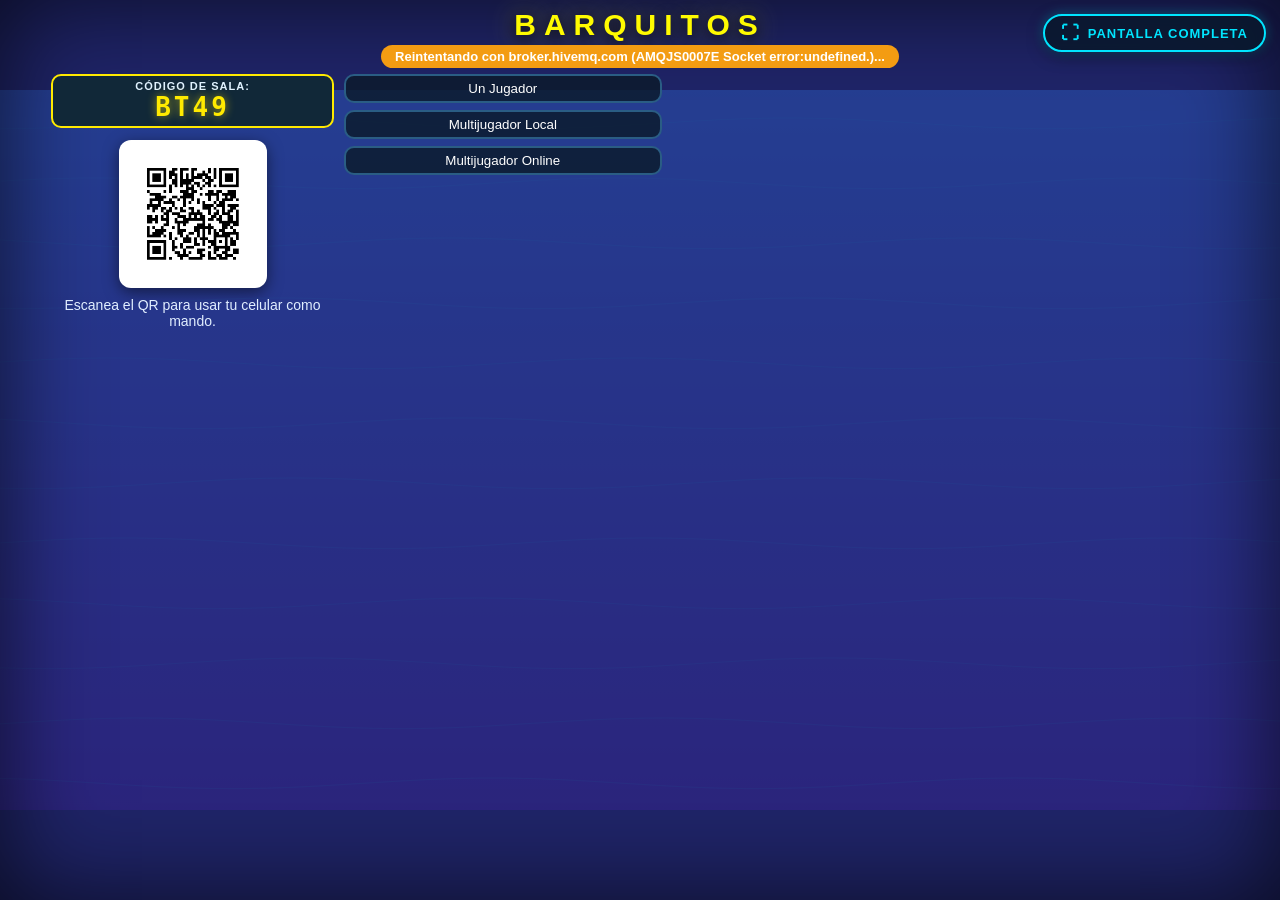
==== index.html @ 15898e1d "Limitar la curación del corazón verde y quitar el nombre duplicado" ====
<!DOCTYPE html>
<html lang="es">
<head>
  <meta charset="utf-8">
  <meta http-equiv="X-UA-Compatible" content="IE=edge">
  <meta name="viewport" content="width=device-width, initial-scale=1.0, maximum-scale=1.0, user-scalable=no, viewport-fit=cover">
  <title>BARQUITOS - Pantalla Principal de Juego (Smart TV & PC)</title>
  <link rel="stylesheet" href="css/tv.css?v=45">
</head>
<body>
  <script>
    // Si se accede con código de sala para mando (?room=XXXX) sin ?sala=, redirigir al mando móvil
    // Si se accede con ?sala=XXXX o ?join=XXXX, se permanece en index.html como Jugador Online en Pantalla
    (function() {
      var q = window.location.search;
      if (q && q.indexOf('room=') !== -1 && q.indexOf('sala=') === -1 && q.indexOf('join=') === -1) {
        window.location.replace('controller.html' + q);
      }
    })();
  </script>

  <div id="landscape-stage">
  <!-- Botón Flotante de Pantalla Completa (Móvil y PC) -->
  <button id="btn-fullscreen-toggle" class="floating-fullscreen-btn" type="button" title="Pantalla Completa">
    <span id="fs-icon">⛶</span>
    <span class="fs-label">PANTALLA COMPLETA</span>
  </button>

  <!-- Canvas principal renderizado en Canvas 2D a 60 FPS (100% altura y anchura) -->
  <canvas id="game-canvas"></canvas>

  <!-- PANELES LATERALES DE MARCADORES (Fuera del océano central navegable) -->
  <div id="hud-panel-left" class="lateral-hud-panel panel-left"></div>
  <div id="hud-panel-right" class="lateral-hud-panel panel-right"></div>

  <!-- Overlay UI del Lobby Principal -->
  <div id="lobby-ui" class="lobby-container">
    <div id="lobby-fit">
    <div class="lobby-header">
      <h1 class="game-title">BARQUITOS</h1>
      <p class="game-subtitle">Batallas navales para jugar juntos · Hasta 8 jugadores</p>
      <div id="cloud-status" class="status-tag connecting">Conectando a la nube...</div>
    </div>

    <div class="lobby-layout">
    <section class="menu-qr" aria-label="Conectar un mando">
        <div class="room-banner">
          <span class="room-label">CÓDIGO DE SALA:</span>
          <span id="room-code-text" class="room-code">----</span>
        </div>

        <div class="qr-box">
          <canvas id="qr-canvas" width="230" height="230"></canvas>
        </div>
      <p>Escanea el QR para usar tu celular como mando.</p>
    </section>
    <nav id="play-menu" class="play-menu" aria-label="Opciones de juego">
      <button type="button" class="mode-btn" data-play="solo" aria-controls="play-options" aria-expanded="false">Un Jugador</button>
      <button type="button" class="mode-btn" data-play="local" aria-controls="play-options" aria-expanded="false">Multijugador Local</button>
      <button type="button" class="mode-btn" data-play="online" aria-controls="play-options" aria-expanded="false">Multijugador Online</button>
    </nav>
    <section id="play-options" class="controls-card play-options" hidden>
      <h2 id="play-heading" class="section-title">Elige un modo</h2>
      <div id="play-online-tools" hidden>
        <button id="btn-open-join-modal" class="join-existing-btn" type="button">Unirme a la sala de un amigo</button>
        <button id="btn-copy-invite" class="online-btn copy-btn" type="button">Copiar invitación online</button>
        <p id="copy-feedback" style="display: none;" role="status">¡Enlace copiado!</p>
      </div>
      <p id="play-local-help" class="invite-help" hidden>Conecta los mandos con el QR.</p>
      <p id="play-solo-help" class="invite-help" hidden>Horda Pirata en solitario.</p>
        <div class="mode-buttons-row">
          <button id="btn-mode-horde" class="mode-btn active" type="button">
            <span class="mode-icon">💀</span>
            <span class="mode-name">HORDA PIRATA</span>
            <span class="mode-desc">Juega solo o en equipo contra piratas. Un jefe cada 10 oleadas.</span>
          </button>

          <button id="btn-mode-battle" class="mode-btn" type="button">
            <span class="mode-icon">⚔️</span>
            <span class="mode-name">TODOS CONTRA TODOS</span>
            <span class="mode-desc">Compitan entre amigos. Gana el último barco a flote.</span>
          </button>

          <button id="btn-mode-teams" class="mode-btn" type="button">
            <span class="mode-icon">🚩</span>
            <span class="mode-name">BATALLA POR EQUIPOS</span>
            <span class="mode-desc">Azul contra rojo. Cooperen para hundir al equipo rival.</span>
          </button>

        </div>
      <button id="btn-local-player" class="online-btn" type="button">Jugar en esta pantalla</button>
      <button id="btn-start-game" class="start-btn" type="button">Iniciar partida</button>
      <p id="start-player-notice" class="invite-help" hidden></p>
    </section>
    </div>
    </div>
  </div>

  <!-- Modal para Unirse a Sala Online de un Amigo -->
  <div id="join-modal" class="join-modal-overlay" style="display: none;">
    <div class="join-modal-box">
      <h2>🌐 UNIRSE A SALA ONLINE</h2>
      <p>Escribe el código de 4 caracteres de tu amigo. Después elige cómo quieres jugar.</p>
      <input id="input-join-room" class="join-modal-input" type="text" maxlength="4" placeholder="EJ: 8421" autocomplete="off" autocapitalize="characters" spellcheck="false">
      <input id="input-join-name" class="join-modal-input nickname" type="text" maxlength="12" placeholder="Tu Apodo de Capitán (Opcional)" autocomplete="off" spellcheck="false">

      <div id="join-team-picker" class="join-team-picker" style="display: none;">
        <span>Equipo:</span>
        <button id="btn-join-team-blue" class="join-team-btn blue active" type="button">🔵 Azul</button>
        <button id="btn-join-team-red" class="join-team-btn red" type="button">🔴 Rojo</button>
      </div>

      <div class="join-modal-actions">
        <button id="btn-join-controller" class="join-modal-btn confirm" type="button">📱 ENTRAR COMO MANDO MÓVIL</button>
        <button id="btn-confirm-join" class="join-modal-btn screen" type="button">🖥️ JUGAR EN PANTALLA</button>
        <button id="btn-cancel-join" class="join-modal-btn cancel" type="button">Cancelar</button>
      </div>
    </div>
  </div>

  <!-- Barra de Jugador Remoto Online (Visible cuando se conecta a la sala de un amigo) -->
  <div id="remote-player-bar" class="remote-player-bar" style="display: none;">
    <div class="remote-info">
      <span class="remote-badge-label">JUGADOR ONLINE:</span>
      <span id="remote-player-slot" class="remote-player-slot">Conectando...</span>
      <span id="remote-player-room" class="remote-player-room">Sala: ----</span>
    </div>
    <div class="remote-config">
      <input id="remote-nickname-input" class="remote-nickname-input" type="text" maxlength="12" placeholder="Tu Apodo" autocomplete="off" spellcheck="false">
      <div id="remote-team-toggle" class="remote-team-toggle" style="display: none;">
        <button id="remote-btn-blue" class="remote-team-btn blue" type="button">🔵 Azul</button>
        <button id="remote-btn-red" class="remote-team-btn red" type="button">🔴 Rojo</button>
      </div>
      <button id="remote-btn-ready" class="remote-ready-btn" type="button">PREPARARSE</button>
    </div>
    <div id="remote-waiting-help" class="remote-waiting-help" style="display: none;">
      <button id="btn-become-host" class="remote-become-host-btn" type="button">👑 Crear mi propia partida</button>
      <button id="btn-open-controller-quick" class="remote-controller-switch-btn" type="button">📱 Usar Mando Móvil</button>
    </div>
    <div class="remote-controls-guide">
      <span class="guide-pc">⌨️ <strong>PC:</strong> Flechas/WASD Girar/Acelerar | ESPACIO Disparar | SHIFT Embestida</span>
    </div>
  </div>

  <aside id="match-invite" class="match-invite" hidden>
    <canvas id="match-qr-canvas" width="230" height="230" aria-label="Código QR de la sala"></canvas>
    <span>ÚNETE A LA PARTIDA</span>
  </aside>

  <div id="podium-actions" class="podium-actions" style="display: none;">
    <button id="btn-play-again" class="online-btn" type="button">OTRA PARTIDA</button>
    <button id="btn-back-lobby" class="online-btn" type="button">VOLVER A LA SALA</button>
  </div>

  <!-- Controles táctiles del anfitrión móvil y de jugadores online -->
  <div id="onscreen-touch-controls" class="onscreen-touch-controls" style="display: none;">
    <div class="touch-zone-left">
      <div id="touch-joystick" class="touch-joystick" aria-label="Joystick de dirección de 360 grados">
        <span class="joystick-knob" aria-hidden="true"></span>
      </div>
    </div>
    <div class="touch-zone-right">
      <button id="touch-thrust" class="onscreen-btn thrust-btn" type="button" aria-label="Avanzar Velas">
        <span class="btn-glyph">💨</span>
        <span class="btn-text">VELAS</span>
      </button>
      <button id="touch-shoot" class="onscreen-btn shoot-btn" type="button" aria-label="Disparar Cañones">
        <span class="btn-glyph">💣</span>
        <span class="btn-text">FUEGO</span>
      </button>
    </div>
  </div>

  </div>

  <!-- Scripts del juego (Moderno ES6+) -->
  <script src="js/paho-mqtt.min.js"></script>
  <script src="js/cloud_network.js?v=28"></script>
  <script src="js/qrcode.min.js"></script>
  <script src="js/sound_synth.js?v=27"></script>
  <script src="js/tizen_keys.js?v=27"></script>
  <script src="js/game_engine.js?v=56"></script>
</body>
</html>
---- css/tv.css ----
/* tv.css - Estilos para BARQUITOS (Pantalla Principal y Modo Online) */
* {
  margin: 0;
  padding: 0;
  box-sizing: border-box;
  -webkit-tap-highlight-color: transparent;
}

html, body {
  width: 100%;
  height: 100%;
  overflow: hidden;
  background-color: #182762;
  font-family: 'Segoe UI', Arial, Helvetica, sans-serif;
  color: #ffffff;
  user-select: none;
  -webkit-user-select: none;
  -webkit-touch-callout: none;
  touch-action: manipulation;
}

#game-canvas {
  position: absolute;
  top: 0;
  left: 0;
  width: 100%;
  height: 100%;
  display: block;
  z-index: 1;
  background-color: #237dd0;
  touch-action: none !important;
  user-select: none !important;
  -webkit-user-select: none !important;
}

/* Overlay UI del Lobby */
.lobby-container {
  position: absolute;
  top: 0;
  left: 0;
  width: 100%;
  height: 100%;
  z-index: 10;
  display: flex;
  display: -webkit-flex;
  flex-direction: column;
  -webkit-flex-direction: column;
  align-items: center;
  -webkit-align-items: center;
  justify-content: flex-start;
  -webkit-justify-content: flex-start;
  padding: 24px 4%;
  overflow-x: hidden;
  overflow-y: auto;
  background: rgba(37, 36, 112, 0.68);
  box-shadow: inset 0 0 100px rgba(0, 0, 0, 0.7);
  pointer-events: auto;
}

.lobby-header {
  text-align: center;
  margin-bottom: 20px;
  position: relative;
}

.game-title {
  font-size: 60px;
  font-weight: 900;
  letter-spacing: 8px;
  color: #fffb00;
  text-shadow: 0 4px 15px rgba(0, 0, 0, 0.9), 0 0 30px rgba(255, 251, 0, 0.4);
  margin-bottom: 4px;
}

.game-subtitle {
  font-size: 16px;
  letter-spacing: 4px;
  color: #a8d5e5;
  font-weight: 600;
  text-shadow: 0 2px 6px rgba(0, 0, 0, 0.8);
  margin-bottom: 8px;
}

.status-tag {
  display: inline-block;
  padding: 4px 14px;
  border-radius: 12px;
  font-size: 13px;
  font-weight: bold;
}

.status-tag.connecting {
  background: #f39c12;
  color: #ffffff;
}

.status-tag.online {
  background: #27ae60;
  color: #ffffff;
  box-shadow: 0 0 10px rgba(39, 174, 96, 0.5);
}

.status-tag.offline {
  background: #e74c3c;
  color: #ffffff;
}

.lobby-content {
  display: flex;
  display: -webkit-flex;
  flex-direction: row;
  -webkit-flex-direction: row;
  align-items: stretch;
  -webkit-align-items: stretch;
  justify-content: center;
  -webkit-justify-content: center;
  width: 100%;
  max-width: 1120px;
  flex-shrink: 0;
  -webkit-flex-shrink: 0;
}

/* Tarjeta del QR */
.qr-card {
  flex: 1;
  -webkit-flex: 1;
  background: rgba(38, 65, 150, 0.94);
  border: 3px solid #2ecc71;
  border-radius: 16px;
  padding: 20px;
  margin-right: 25px;
  text-align: center;
  box-shadow: 0 12px 30px rgba(0, 0, 0, 0.6);
  display: flex;
  display: -webkit-flex;
  flex-direction: column;
  -webkit-flex-direction: column;
  align-items: center;
  -webkit-align-items: center;
  justify-content: center;
  -webkit-justify-content: center;
}

.room-banner {
  background: #112838;
  border: 2px solid #ffea00;
  border-radius: 10px;
  padding: 6px 18px;
  margin-bottom: 12px;
  display: flex;
  display: -webkit-flex;
  align-items: center;
  -webkit-align-items: center;
  gap: 10px;
}

.room-label {
  font-size: 15px;
  font-weight: 800;
  color: #e0f2fe;
  letter-spacing: 1px;
}

.room-code {
  font-size: 26px;
  font-weight: 900;
  color: #ffea00;
  font-family: 'Consolas', monospace;
  letter-spacing: 3px;
  text-shadow: 0 0 10px rgba(255, 234, 0, 0.6);
}

.qr-box {
  background: #ffffff;
  padding: 10px;
  border-radius: 12px;
  display: inline-block;
  box-shadow: 0 4px 15px rgba(0, 0, 0, 0.5);
  margin-bottom: 12px;
}

#qr-canvas {
  display: block;
}

.qr-instructions {
  font-size: 16px;
  font-weight: bold;
  color: #ffffff;
  margin-bottom: 3px;
}

.qr-subinstructions {
  font-size: 12px;
  color: #a0c2d6;
  margin-bottom: 10px;
}

.url-badge {
  background: rgba(0, 0, 0, 0.4);
  border: 1px solid #3d6a86;
  padding: 6px 12px;
  border-radius: 8px;
  font-size: 12px;
  color: #e0f2fe;
  word-break: break-all;
  max-width: 320px;
}

.url-badge strong {
  color: #2ecc71;
  font-size: 13px;
  font-family: 'Consolas', 'Courier New', monospace;
}

/* Tarjeta de Controles */
.controls-card {
  flex: 1.2;
  -webkit-flex: 1.2;
  background: rgba(38, 65, 150, 0.94);
  border: 3px solid #3498db;
  border-radius: 16px;
  padding: 22px;
  box-shadow: 0 12px 30px rgba(0, 0, 0, 0.6);
  display: flex;
  display: -webkit-flex;
  flex-direction: column;
  -webkit-flex-direction: column;
  justify-content: space-between;
  -webkit-justify-content: space-between;
}

.section-title {
  font-size: 17px;
  letter-spacing: 2px;
  color: #64b5f6;
  text-transform: uppercase;
  margin-bottom: 12px;
  text-align: center;
}

.mode-buttons-row {
  display: flex;
  display: -webkit-flex;
  flex-direction: column;
  -webkit-flex-direction: column;
  gap: 10px;
  margin-bottom: 16px;
}

.mode-btn {
  background: rgba(10, 25, 40, 0.8);
  border: 2px solid #2a5d84;
  border-radius: 10px;
  padding: 10px 16px;
  color: #b0bec5;
  text-align: left;
  cursor: pointer;
  transition: all 0.2s ease;
  outline: none;
  display: block;
  width: 100%;
}

.mode-btn .mode-icon {
  font-size: 22px;
  float: left;
  margin-right: 12px;
  line-height: 1.2;
}

.mode-btn .mode-name {
  display: block;
  font-size: 17px;
  font-weight: bold;
  color: #ffffff;
}

.mode-btn .mode-desc {
  display: block;
  font-size: 12px;
  color: #90a4ae;
  margin-top: 2px;
}

.mode-btn.active {
  background: #4d3eab;
  border-color: #00e5ff;
  box-shadow: 0 0 15px rgba(0, 229, 255, 0.5);
}

.mode-btn.active .mode-name {
  color: #00e5ff;
}

.start-btn {
  background: #27ae60;
  border: 3px solid #2ecc71;
  color: #ffffff;
  font-size: 22px;
  font-weight: 900;
  letter-spacing: 2px;
  padding: 14px;
  border-radius: 12px;
  cursor: pointer;
  box-shadow: 0 6px 20px rgba(46, 204, 113, 0.4);
  transition: all 0.15s ease;
  margin-bottom: 16px;
}

.start-btn:hover, .start-btn:focus {
  background: #2ecc71;
  box-shadow: 0 8px 25px rgba(46, 204, 113, 0.8);
  transform: translateY(-2px);
}

.remote-legend {
  display: flex;
  display: -webkit-flex;
  justify-content: space-around;
  -webkit-justify-content: space-around;
  background: rgba(5, 15, 25, 0.6);
  padding: 8px;
  border-radius: 8px;
  border: 1px solid #1e3a50;
}

.legend-item {
  font-size: 12px;
  color: #cfd8dc;
  display: flex;
  display: -webkit-flex;
  align-items: center;
  -webkit-align-items: center;
}

.key-badge {
  background: #37474f;
  color: #ffca28;
  padding: 2px 7px;
  border-radius: 4px;
  font-weight: bold;
  font-size: 10px;
  margin-right: 5px;
  border: 1px solid #546e7a;
}

.direct-controller-hint {
  margin-top: 18px;
  font-size: 14px;
  color: #90a4ae;
  text-align: center;
}

.controller-link {
  color: #00e5ff;
  text-decoration: none;
  font-weight: bold;
  margin-left: 6px;
  padding: 4px 10px;
  background: rgba(0, 229, 255, 0.12);
  border: 1px solid rgba(0, 229, 255, 0.4);
  border-radius: 6px;
  transition: all 0.2s ease;
}

.controller-link:hover {
  background: rgba(0, 229, 255, 0.25);
  color: #ffffff;
}


/* ==========================================================================
   MODO ONLINE: BOTONES DE INVITACIÓN, COMPARTIR, MODAL Y CONTROLES
   ========================================================================== */

/* Botones de Invitación Online y Compartir */
.online-share-bar {
  display: flex;
  display: -webkit-flex;
  flex-direction: row;
  -webkit-flex-direction: row;
  gap: 8px;
  width: 100%;
  margin: 10px 0 4px 0;
  box-sizing: border-box;
}

.online-btn {
  flex: 1 1 0%;
  padding: 8px 10px;
  font-size: 13px;
  font-weight: 800;
  border-radius: 8px;
  cursor: pointer;
  display: flex;
  display: -webkit-flex;
  align-items: center;
  -webkit-align-items: center;
  justify-content: center;
  -webkit-justify-content: center;
  gap: 6px;
  text-decoration: none;
  box-sizing: border-box;
  transition: all 0.15s ease;
  line-height: 1.2;
  white-space: nowrap;
}

.copy-btn {
  background: linear-gradient(135deg, #0284c7 0%, #0369a1 100%);
  border: 2px solid #38bdf8;
  color: #ffffff;
}

.copy-btn:hover, .copy-btn:active {
  background: #38bdf8;
  color: #0b192c;
  transform: translateY(-1px);
}

.whatsapp-btn {
  background: linear-gradient(135deg, #25d366 0%, #128c7e 100%);
  border: 2px solid #a8f5ba;
  color: #ffffff;
}

.whatsapp-btn:hover, .whatsapp-btn:active {
  background: #2ecc71;
  color: #ffffff;
  transform: translateY(-1px);
}

.copy-feedback {
  background: rgba(46, 204, 113, 0.2);
  border: 1px solid #2ecc71;
  color: #76ff03;
  padding: 4px 8px;
  border-radius: 6px;
  font-size: 12px;
  font-weight: bold;
  margin: 4px 0;
  text-align: center;
}

.join-existing-btn {
  width: 100%;
  background: #174ea4;
  border: 2px solid #69dcff;
  color: #ffffff;
  min-height: 52px;
  padding: 12px 16px;
  border-radius: 10px;
  font-size: 17px;
  font-weight: bold;
  cursor: pointer;
  margin-top: 6px;
  transition: all 0.15s ease;
}

.join-existing-btn:hover, .join-existing-btn:active {
  background: rgba(56, 189, 248, 0.25);
  color: #ffffff;
}

/* Modal de Unirse a Sala Online */
.join-modal-overlay {
  position: fixed;
  top: 0;
  left: 0;
  width: 100%;
  height: 100%;
  background: rgba(5, 15, 25, 0.9);
  display: flex;
  display: -webkit-flex;
  align-items: center;
  -webkit-align-items: center;
  justify-content: center;
  -webkit-justify-content: center;
  z-index: 1000;
  backdrop-filter: blur(4px);
  -webkit-backdrop-filter: blur(4px);
}

.join-modal-box {
  background: #0f1c2e;
  border: 3px solid #00e5ff;
  box-shadow: 0 0 35px rgba(0, 229, 255, 0.45);
  border-radius: 16px;
  padding: 24px;
  width: 90%;
  max-width: 440px;
  text-align: center;
  box-sizing: border-box;
}

.join-modal-box h2 {
  color: #00e5ff;
  font-size: 22px;
  margin: 0 0 10px 0;
  font-weight: 900;
}

.join-modal-box p {
  color: #b0bec5;
  font-size: 13px;
  margin: 0 0 16px 0;
  line-height: 1.4;
}

.join-modal-input {
  width: 100%;
  box-sizing: border-box;
  background: #1e293b;
  border: 2px solid #334155;
  border-radius: 8px;
  padding: 10px 14px;
  color: #ffffff;
  font-size: 18px;
  font-weight: bold;
  text-align: center;
  margin-bottom: 12px;
  outline: none;
  text-transform: uppercase;
}

.join-modal-input.nickname {
  text-transform: none;
  font-size: 15px;
  font-weight: normal;
}

.join-modal-input:focus {
  border-color: #00e5ff;
  box-shadow: 0 0 12px rgba(0, 229, 255, 0.5);
}

.join-team-picker {
  display: flex;
  display: -webkit-flex;
  align-items: center;
  -webkit-align-items: center;
  justify-content: center;
  -webkit-justify-content: center;
  gap: 8px;
  margin-bottom: 14px;
  font-size: 13px;
  color: #b0bec5;
}

.join-team-btn {
  padding: 6px 12px;
  border-radius: 6px;
  font-size: 12px;
  font-weight: bold;
  cursor: pointer;
  border: 2px solid transparent;
}

.join-team-btn.blue {
  background: #1e3a8a;
  color: #93c5fd;
  border-color: #3b82f6;
}

.join-team-btn.blue.active {
  background: #2563eb;
  color: #ffffff;
  box-shadow: 0 0 10px rgba(59, 130, 246, 0.8);
}

.join-team-btn.red {
  background: #7f1d1d;
  color: #fca5a5;
  border-color: #ef4444;
}

.join-team-btn.red.active {
  background: #dc2626;
  color: #ffffff;
  box-shadow: 0 0 10px rgba(239, 68, 68, 0.8);
}

.join-modal-actions {
  display: flex;
  display: -webkit-flex;
  flex-direction: column;
  -webkit-flex-direction: column;
  gap: 8px;
  margin-top: 14px;
}

.join-modal-btn {
  width: 100%;
  padding: 10px 14px;
  font-size: 14px;
  font-weight: 800;
  border-radius: 8px;
  cursor: pointer;
  transition: all 0.15s ease;
  box-sizing: border-box;
}

.join-modal-btn.confirm {
  background: #27ae60;
  border: 2px solid #2ecc71;
  color: #ffffff;
}

.join-modal-btn.confirm:hover {
  background: #2ecc71;
  box-shadow: 0 0 12px rgba(46, 204, 113, 0.6);
}

.join-modal-btn.screen {
  background: #0284c7;
  border: 2px solid #38bdf8;
  color: #ffffff;
}

.join-modal-btn.screen:hover {
  background: #0369a1;
  box-shadow: 0 0 12px rgba(56, 189, 248, 0.6);
}

.join-modal-btn.cancel {
  background: #37474f;
  border: 2px solid #546e7a;
  color: #cfd8dc;
}

.join-modal-btn.cancel:hover {
  background: #455a64;
}

/* Barra de Jugador Remoto Online */
.remote-player-bar {
  position: fixed;
  top: 12px;
  left: 50%;
  transform: translateX(-50%);
  -webkit-transform: translateX(-50%);
  background: rgba(15, 28, 46, 0.95);
  border: 2px solid #00e5ff;
  box-shadow: 0 0 25px rgba(0, 229, 255, 0.4);
  border-radius: 12px;
  padding: 10px 18px;
  display: flex;
  display: -webkit-flex;
  flex-wrap: wrap;
  -webkit-flex-wrap: wrap;
  justify-content: center;
  -webkit-justify-content: center;
  align-items: center;
  -webkit-align-items: center;
  gap: 12px;
  z-index: 500;
  max-width: 95%;
  box-sizing: border-box;
}

.remote-info {
  display: flex;
  display: -webkit-flex;
  align-items: center;
  -webkit-align-items: center;
  gap: 8px;
  font-size: 13px;
  font-weight: bold;
  color: #ffffff;
  white-space: nowrap;
}

.remote-badge-label {
  color: #00e5ff;
}

.remote-player-slot {
  background: #1e3a50;
  padding: 3px 8px;
  border-radius: 6px;
  color: #ffca28;
}

.remote-player-room {
  background: #0284c7;
  padding: 3px 8px;
  border-radius: 6px;
  color: #ffffff;
}

.remote-config {
  display: flex;
  display: -webkit-flex;
  align-items: center;
  -webkit-align-items: center;
  gap: 8px;
}

.remote-nickname-input {
  background: #1e293b;
  border: 1px solid #38bdf8;
  border-radius: 6px;
  padding: 5px 10px;
  color: #ffffff;
  font-size: 13px;
  width: 120px;
  outline: none;
}

.remote-team-toggle {
  display: flex;
  display: -webkit-flex;
  gap: 4px;
}

.remote-team-btn {
  padding: 4px 8px;
  font-size: 11px;
  font-weight: bold;
  border-radius: 6px;
  cursor: pointer;
  border: 1px solid transparent;
}

.remote-team-btn.blue {
  background: #1e3a8a;
  color: #93c5fd;
  border-color: #3b82f6;
}

.remote-team-btn.blue.active {
  background: #2563eb;
  color: #ffffff;
  box-shadow: 0 0 8px rgba(59, 130, 246, 0.8);
}

.remote-team-btn.red {
  background: #7f1d1d;
  color: #fca5a5;
  border-color: #ef4444;
}

.remote-team-btn.red.active {
  background: #dc2626;
  color: #ffffff;
  box-shadow: 0 0 8px rgba(239, 68, 68, 0.8);
}

.remote-ready-btn {
  background: #37474f;
  border: 1px solid #546e7a;
  color: #ffffff;
  padding: 5px 12px;
  font-size: 12px;
  font-weight: 800;
  border-radius: 6px;
  cursor: pointer;
  transition: all 0.2s ease;
}

.remote-ready-btn.active {
  background: #27ae60;
  border-color: #2ecc71;
  box-shadow: 0 0 10px rgba(46, 204, 113, 0.7);
}

.remote-controls-guide {
  font-size: 11px;
  color: #90a4ae;
  white-space: nowrap;
}

.remote-waiting-help {
  display: flex;
  display: -webkit-flex;
  align-items: center;
  -webkit-align-items: center;
  gap: 8px;
}

.remote-become-host-btn {
  background: #f59e0b;
  border: 1px solid #fbbf24;
  color: #0f172a;
  padding: 4px 10px;
  font-size: 11px;
  font-weight: 800;
  border-radius: 6px;
  cursor: pointer;
  white-space: nowrap;
  transition: all 0.15s ease;
}

.remote-become-host-btn:hover {
  background: #d97706;
}

.remote-controller-switch-btn {
  background: #0284c7;
  border: 1px solid #38bdf8;
  color: #ffffff;
  padding: 4px 10px;
  font-size: 11px;
  font-weight: 800;
  border-radius: 6px;
  cursor: pointer;
  white-space: nowrap;
  transition: all 0.15s ease;
}

.remote-controller-switch-btn:hover {
  background: #0369a1;
}

/* Botón Flotante de Pantalla Completa (Móvil y PC) */
.floating-fullscreen-btn {
  position: fixed;
  top: 14px;
  right: 14px;
  z-index: 1500;
  display: flex;
  display: -webkit-flex;
  align-items: center;
  -webkit-align-items: center;
  gap: 8px;
  padding: 8px 16px;
  background: rgba(10, 25, 45, 0.88);
  border: 2px solid #00e5ff;
  border-radius: 22px;
  color: #00e5ff;
  font-family: inherit;
  font-size: 13px;
  font-weight: 800;
  letter-spacing: 1px;
  cursor: pointer;
  box-shadow: 0 4px 15px rgba(0, 0, 0, 0.5), 0 0 12px rgba(0, 229, 255, 0.35);
  backdrop-filter: blur(6px);
  -webkit-backdrop-filter: blur(6px);
  user-select: none !important;
  -webkit-user-select: none !important;
  -webkit-touch-callout: none !important;
  touch-action: none !important;
  transition: all 0.15s ease;
}

.floating-fullscreen-btn:hover {
  background: rgba(0, 229, 255, 0.22);
  color: #ffffff;
  border-color: #38ef7d;
  box-shadow: 0 0 18px rgba(56, 239, 125, 0.5);
  transform: scale(1.05);
}

.floating-fullscreen-btn:active,
.floating-fullscreen-btn.active {
  transform: scale(0.94);
  background: rgba(0, 229, 255, 0.35);
}

.floating-fullscreen-btn #fs-icon {
  font-size: 18px;
  line-height: 1;
}

.floating-fullscreen-btn.is-fullscreen {
  border-color: #ffaa00;
  color: #ffea79;
  box-shadow: 0 0 15px rgba(255, 170, 0, 0.4);
}

/* Controles táctiles transparentes en pantalla (móviles/tablets) */
.onscreen-touch-controls {
  position: fixed;
  bottom: 0;
  left: 0;
  width: 100%;
  height: 180px;
  display: flex;
  display: -webkit-flex;
  justify-content: space-between;
  -webkit-justify-content: space-between;
  pointer-events: none;
  z-index: 600;
  padding: 16px 24px env(safe-area-inset-bottom, 20px) 24px;
  box-sizing: border-box;
  touch-action: none !important;
  user-select: none !important;
  -webkit-user-select: none !important;
  -webkit-touch-callout: none !important;
}

.touch-zone-left, .touch-zone-right {
  display: flex;
  display: -webkit-flex;
  gap: 14px;
  pointer-events: auto;
  align-items: flex-end;
  -webkit-align-items: flex-end;
  touch-action: none !important;
}

.onscreen-btn {
  background: rgba(12, 26, 44, 0.85);
  backdrop-filter: blur(8px);
  -webkit-backdrop-filter: blur(8px);
  border: 2.5px solid rgba(0, 229, 255, 0.75);
  border-radius: 18px;
  color: #ffffff;
  display: flex;
  display: -webkit-flex;
  flex-direction: column;
  -webkit-flex-direction: column;
  align-items: center;
  -webkit-align-items: center;
  justify-content: center;
  -webkit-justify-content: center;
  user-select: none !important;
  -webkit-user-select: none !important;
  -webkit-touch-callout: none !important;
  touch-action: none !important;
  box-shadow: 0 8px 24px rgba(0, 0, 0, 0.6), inset 0 1px 0 rgba(255, 255, 255, 0.2);
  transition: transform 0.06s ease, background 0.06s ease, border-color 0.06s ease, box-shadow 0.06s ease;
  cursor: pointer;
  outline: none;
  -webkit-tap-highlight-color: transparent;
}

.onscreen-btn .btn-glyph {
  font-size: 26px;
  line-height: 1.1;
  pointer-events: none;
  margin-bottom: 2px;
}

.onscreen-btn .btn-text {
  font-size: 13px;
  font-weight: 900;
  letter-spacing: 0.5px;
  pointer-events: none;
  text-shadow: 0 2px 4px rgba(0, 0, 0, 0.8);
}

.onscreen-btn.steer-btn {
  width: 105px;
  height: 90px;
  background: #175bc4;
  border-color: #00e5ff;
}

.onscreen-btn.thrust-btn {
  width: 105px;
  height: 90px;
  background: #147d53;
  border-color: #2ecc71;
  color: #d4fcd8;
}

.onscreen-btn.ram-btn {
  width: 105px;
  height: 90px;
  background: rgba(130, 80, 15, 0.88);
  border-color: #f39c12;
  color: #fff2d6;
}

.onscreen-btn.shoot-btn {
  width: 110px;
  height: 90px;
  background: #ac2857;
  border-color: #e74c3c;
  color: #ffdede;
}

.onscreen-btn.pressed,
.onscreen-btn:active {
  transform: scale(0.90);
  filter: brightness(1.35);
  box-shadow: 0 2px 10px rgba(0, 0, 0, 0.8), 0 0 20px currentColor;
}

/* Adaptación responsive para pantallas móviles / smartphones en vertical */
@media (max-width: 900px), (max-aspect-ratio: 1/1) {
  .lobby-container {
    overflow-y: auto;
    padding: 14px;
    justify-content: flex-start;
  }
  .lobby-content {
    flex-direction: column;
    gap: 16px;
    width: 100%;
  }
  .qr-card {
    margin-right: 0;
    margin-bottom: 8px;
    padding: 16px;
  }
  .game-title {
    font-size: 38px;
    letter-spacing: 4px;
  }
  .game-subtitle {
    font-size: 13px;
    letter-spacing: 2px;
  }
  .mode-buttons-row {
    gap: 8px;
  }
  .mode-btn {
    padding: 10px 14px;
  }

  /* En modo vertical móvil, damos amplio espacio y tamaño cómodo a los botones */
  .onscreen-touch-controls {
    height: auto;
    min-height: 160px;
    padding: 14px 16px env(safe-area-inset-bottom, 24px) 16px;
  }
  .touch-zone-left {
    gap: 10px;
  }
  .touch-zone-right {
    gap: 8px;
  }
  .onscreen-btn.steer-btn {
    width: 84px;
    height: 84px;
    border-radius: 16px;
  }
  .onscreen-btn.thrust-btn,
  .onscreen-btn.ram-btn,
  .onscreen-btn.shoot-btn {
    width: 80px;
    height: 84px;
    border-radius: 16px;
  }
  .onscreen-btn .btn-glyph {
    font-size: 24px;
  }
  .onscreen-btn .btn-text {
    font-size: 11px;
    font-weight: 900;
  }

  .floating-fullscreen-btn {
    top: 8px;
    right: 8px;
    padding: 7px 12px;
    font-size: 11px;
    border-radius: 18px;
  }
  .floating-fullscreen-btn .fs-label {
    display: none; /* En pantallas móviles estrechas mostramos el icono ⛶ para no chocar con la barra */
  }
}

/* Adaptación responsive para pantallas móviles en horizontal (landscape) */
@media (orientation: landscape) and (max-height: 600px) {
  .onscreen-touch-controls {
    height: 120px;
    padding: 8px 16px env(safe-area-inset-bottom, 10px) 16px;
  }
  .touch-zone-left {
    gap: 10px;
  }
  .touch-zone-right {
    gap: 8px;
  }
  .onscreen-btn.steer-btn {
    width: 80px;
    height: 68px;
    border-radius: 14px;
  }
  .onscreen-btn.thrust-btn,
  .onscreen-btn.ram-btn,
  .onscreen-btn.shoot-btn {
    width: 76px;
    height: 68px;
    border-radius: 14px;
  }
  .onscreen-btn .btn-glyph {
    font-size: 20px;
    margin-bottom: 0px;
  }
  .onscreen-btn .btn-text {
    font-size: 10px;
  }
  .floating-fullscreen-btn {
    top: 6px;
    right: 6px;
    padding: 5px 10px;
  }
  .floating-fullscreen-btn .fs-label {
    display: none;
  }
}

/* PANELES LATERALES DE HUD DESACOPLADOS DEL CANVAS (Cero manipulacion DOM por frame) */
.lateral-hud-panel {
  position: absolute;
  top: 0;
  width: 270px;
  height: 100%;
  z-index: 4;
  pointer-events: none;
  display: none;
  flex-direction: column;
  padding: 16px 12px;
  box-sizing: border-box;
  overflow: hidden;
  transform-origin: top left;
}

.lateral-hud-panel.panel-left {
  left: 0;
}

.lateral-hud-panel.panel-right {
  right: 0;
  transform-origin: top right;
}

.hud-panel-header {
  padding: 8px 10px;
  margin-bottom: 12px;
  border-radius: 6px;
  text-align: center;
  font-weight: 800;
  font-size: 14px;
  letter-spacing: 1px;
  border: 1.5px solid rgba(255, 255, 255, 0.2);
  text-shadow: 0 2px 4px rgba(0, 0, 0, 0.8);
}

.hud-panel-header.blue {
  background: rgba(13, 71, 161, 0.92);
  border-color: #42a5f5;
  color: #ffffff;
}

.hud-panel-header.red {
  background: rgba(183, 28, 28, 0.92);
  border-color: #ef5350;
  color: #ffffff;
}

.hud-panel-header.horde {
  background: rgba(10, 28, 44, 0.92);
  border-color: #00e5ff;
  color: #00e5ff;
}

.hud-panel-header.battle {
  background: rgba(10, 28, 44, 0.92);
  border-color: #ffd700;
  color: #ffd700;
}

.hud-header-sub {
  font-size: 12px;
  font-weight: 700;
  margin-top: 3px;
  opacity: 0.9;
}

.hud-card {
  position: relative;
  background: rgba(10, 24, 38, 0.92);
  border: 1.5px solid rgba(255, 255, 255, 0.15);
  border-radius: 7px;
  padding: 8px 10px;
  margin-bottom: 10px;
  box-shadow: 0 4px 10px rgba(0, 0, 0, 0.5);
  transition: opacity 0.2s ease, border-color 0.2s ease;
}

.hud-card.sunk {
  opacity: 0.45;
  border-color: rgba(255, 23, 68, 0.45);
}

.hud-card-top {
  display: flex;
  justify-content: space-between;
  align-items: center;
  margin-bottom: 6px;
}

.hud-card-name {
  font-size: 13px;
  font-weight: 800;
  color: #ffffff;
  white-space: nowrap;
  overflow: hidden;
  text-overflow: ellipsis;
  max-width: 145px;
}

.hud-card-status {
  font-size: 10px;
  font-weight: 800;
  padding: 2px 5px;
  border-radius: 4px;
}

.hud-card-status.alive {
  background: rgba(0, 230, 118, 0.22);
  color: #00e676;
  border: 1px solid #00e676;
}

.hud-card-status.sunk {
  background: rgba(255, 23, 68, 0.22);
  color: #ff1744;
  border: 1px solid #ff1744;
}

.hud-health-track {
  width: 100%;
  height: 8px;
  background: rgba(0, 0, 0, 0.5);
  border-radius: 4px;
  border: 1px solid rgba(255, 255, 255, 0.1);
  overflow: hidden;
  margin-bottom: 6px;
}

.hud-health-fill {
  height: 100%;
  width: 100%;
  background: #00e676;
  border-radius: 3px;
  transition: width 0.12s linear;
}

.hud-card-bottom {
  display: flex;
  justify-content: space-between;
  align-items: center;
  font-size: 11px;
}

.hud-ammo-text {
  color: #ffd600;
  font-weight: 800;
  letter-spacing: 2px;
}

.hud-score-text {
  color: #80deea;
  font-weight: 700;
}

.hud-horde-upgrades-box {
  background: rgba(10, 28, 44, 0.95);
  border: 2px solid #ffd700;
  border-radius: 8px;
  padding: 12px;
  color: #ffffff;
}

.hud-horde-upgrades-box h4 {
  color: #ffd700;
  text-align: center;
  font-size: 15px;
  margin-bottom: 10px;
}

.hud-horde-item {
  font-size: 13px;
  margin-bottom: 7px;
  font-weight: 700;
}

.hud-horde-pirates-count {
  text-align: center;
  font-size: 15px;
  font-weight: 900;
  margin-top: 14px;
  color: #ffffff;
}

/* Identificación del barco y controles que caben en móviles estrechos. */
.touch-player-label {
  position: absolute;
  top: 0;
  left: 50%;
  transform: translateX(-50%);
  max-width: 70%;
  overflow: hidden;
  text-overflow: ellipsis;
  white-space: nowrap;
  font: bold 13px sans-serif;
  text-shadow: 0 2px 4px #000;
  pointer-events: none;
}

.match-invite {
  position: fixed;
  z-index: 550;
  right: 12px;
  right: max(12px, env(safe-area-inset-right));
  bottom: 12px;
  padding: 7px;
  border-radius: 10px;
  background: #17295e;
  color: #fff;
  text-align: center;
  font-size: 11px;
  font-weight: bold;
}

.match-invite canvas {
  display: block;
  width: 100px;
  width: clamp(72px, 9vw, 132px);
  height: auto;
  margin: 0 auto 4px;
  background: white;
}

@media (max-width: 900px), (max-height: 600px) {
  .match-invite { bottom: 120px; }
}

.podium-actions {
  position: fixed;
  bottom: 18px;
  left: 0;
  width: 100%;
  display: -webkit-flex;
  display: flex;
  -webkit-justify-content: center;
  justify-content: center;
  padding: 0 4%;
  z-index: 650;
}

.mode-btn:disabled {
  cursor: default;
  opacity: 0.6;
}

#btn-local-player {
  margin-top: 12px;
  min-height: 44px;
}

@media (max-width: 600px) {
  .onscreen-touch-controls {
    min-height: 112px;
    padding: 22px 10px 10px;
    padding-bottom: max(10px, env(safe-area-inset-bottom));
    padding-left: max(10px, env(safe-area-inset-left));
    padding-right: max(10px, env(safe-area-inset-right));
  }

  .touch-zone-left,
  .touch-zone-right {
    gap: 6px;
  }

  .onscreen-btn.steer-btn,
  .onscreen-btn.thrust-btn,
  .onscreen-btn.shoot-btn {
    width: calc((100vw - 52px) / 4);
    max-width: 76px;
    min-width: 44px;
    height: 72px;
    padding: 4px 2px;
  }

  .onscreen-btn .btn-text {
    font-size: 9px;
    letter-spacing: 0;
  }

  .podium-actions {
    bottom: 12px;
    padding: 0 10px;
    box-sizing: border-box;
  }

  .podium-actions .online-btn {
    min-height: 44px;
    font-size: 12px;
  }
}

@media (orientation: landscape) and (max-height: 500px) {
  .lobby-container {
    overflow-y: auto;
    justify-content: flex-start;
    padding: 10px;
  }

  .onscreen-touch-controls {
    min-height: 0;
    height: 104px;
    padding-top: 20px;
    padding-left: max(12px, env(safe-area-inset-left));
    padding-right: max(12px, env(safe-area-inset-right));
  }
}

.podium-actions button {
  width: 45%;
  max-width: 320px;
  min-height: 48px;
  margin: 0 6px;
  padding: 8px 12px;
  color: #fff;
  background: #175bc4;
  border: 2px solid #69dcff;
  border-radius: 10px;
  font-size: 16px;
}
.podium-actions button:focus {
  outline: 3px solid #fff;
  background: #186c4c;
}
.qr-card, .controls-card { min-width: 0; }

@media (min-width: 901px) and (max-height: 850px) {
  .lobby-container { padding: 12px 4%; }
  .lobby-header { margin-bottom: 8px; }
  .game-title { font-size: 38px; }
  .qr-card, .controls-card { padding: 12px; }
  #qr-canvas { width: 148px; height: 148px; }
  .qr-box, .room-banner, .mode-buttons-row, .start-btn { margin-bottom: 7px; }
  .mode-btn { padding: 6px 10px; }
  .start-btn { padding: 8px; }
  .direct-controller-hint { margin-top: 8px; }
}

.join-friend-entry {
  display: -webkit-flex;
  display: flex;
  align-items: center;
  -webkit-align-items: center;
  justify-content: center;
  -webkit-justify-content: center;
  flex-shrink: 0;
  -webkit-flex-shrink: 0;
  width: 100%;
  max-width: 1120px;
  margin-bottom: 16px;
  padding: 10px 16px;
  border: 1px solid #6fb8f3;
  border-radius: 12px;
  background: #182d65;
}
.join-friend-entry span { margin-right: 20px; font-size: 17px; }
.join-friend-entry .join-existing-btn { width: auto; margin: 0; }
.invite-help { color: #e1eeff; font-size: 14px; line-height: 1.45; margin: 8px 0; }
.qr-subinstructions { max-width: 340px; line-height: 1.5; }
.online-share-bar { width: 100%; }
.online-share-bar .copy-btn { width: 100%; min-height: 44px; }
.controls-card { justify-content: flex-start; -webkit-justify-content: flex-start; }
#btn-local-player { margin-bottom: 10px; }
.section-title { color: #e1f6ff; font-size: 20px; }
@media (max-width: 600px) {
  .join-friend-entry { display: block; text-align: center; }
  .join-friend-entry span { display: block; margin: 0 0 8px; }
  .join-friend-entry .join-existing-btn { width: 100%; }
}
@media (min-width: 901px) and (max-height: 850px) {
  .join-friend-entry { padding: 6px 12px; margin-bottom: 8px; }
  .invite-help { margin: 4px 0; font-size: 12px; }
  .section-title { font-size: 17px; margin-bottom: 8px; }
  #qr-canvas { width: 128px; height: 128px; }
}

.touch-joystick {
  width: clamp(106px, 19vw, 190px);
  height: 58px;
  display: flex;
  align-items: center;
  justify-content: space-between;
  align-self: flex-end;
  position: relative;
  padding: 0 10px;
  border: 2px solid #54d9ff;
  border-radius: 32px;
  background: rgba(14, 47, 107, 0.8);
  color: white;
  touch-action: none;
  user-select: none;
}
.joystick-knob {
  position: absolute;
  left: 50%;
  top: 50%;
  width: 40px;
  height: 40px;
  border: 2px solid white;
  border-radius: 50%;
  background: #2786db;
  transform: translate(-50%, -50%);
  pointer-events: none;
}

.lobby-container [hidden] { display: none !important; }
.menu-qr, .play-menu, .play-options { flex-shrink: 0; -webkit-flex-shrink: 0; }
.menu-qr { text-align: center; margin-bottom: 12px; }
.menu-qr .room-banner { justify-content: center; }
.menu-qr .qr-box { margin-bottom: 5px; }
.menu-qr #qr-canvas { width: 146px; height: 146px; }
.menu-qr p { color: #e1eeff; font-size: 14px; }
.play-menu { width: 100%; max-width: 850px; display: flex; display: -webkit-flex; margin-bottom: 12px; }
.play-menu button { flex: 1; -webkit-flex: 1; margin: 0 3px; min-height: 48px; text-align: center; color: white; }
.play-menu button[aria-expanded="true"] { background: #3456aa; }
.play-options { width: 100%; max-width: 850px; flex: 0 0 auto; -webkit-flex: 0 0 auto; }
#play-online-tools { margin-bottom: 12px; }
#play-online-tools button { margin-bottom: 6px; }
.lobby-container button:focus, .join-modal-box button:focus, .join-modal-box input:focus { outline: 3px solid #ffdf75; outline-offset: 2px; }
@media (max-height: 780px) {
  .menu-qr #qr-canvas { width: 110px; height: 110px; }
  .play-options { padding: 10px 14px; }
}
@media (max-width: 540px) {
  .play-menu { flex-direction: column; -webkit-flex-direction: column; }
  .play-menu button { margin: 3px 0; }
}

/* Controles dentro del alcance del pulgar, incluso en pantalla completa. */
.onscreen-touch-controls {
  height: auto;
  min-height: 0;
  bottom: 28px;
  bottom: calc(clamp(24px, 8vh, 68px) + env(safe-area-inset-bottom, 0px));
  padding: 0 20px;
  padding-left: calc(clamp(16px, 4vw, 60px) + env(safe-area-inset-left, 0px));
  padding-right: calc(clamp(16px, 4vw, 60px) + env(safe-area-inset-right, 0px));
  align-items: center;
}
.onscreen-touch-controls .touch-player-label { top: -22px; }
.touch-zone-right {
  position: relative;
  width: calc(var(--thumb-size) * 1.76);
  height: calc(var(--thumb-size) * 1.62);
  --thumb-size: clamp(54px, 9vw, 80px);
}
.touch-zone-right .onscreen-btn {
  position: absolute;
  width: var(--thumb-size);
  height: var(--thumb-size);
  min-width: 0;
  max-width: none;
  border-radius: 50%;
  padding: 4px;
}
.touch-zone-right .thrust-btn { left: 0; bottom: 0; }
.touch-zone-right .shoot-btn { right: 0; top: 0; }
.touch-zone-right .btn-text { font-size: 10px; letter-spacing: 0; }
@media (max-width: 360px) {
  .touch-zone-right { --thumb-size: 52px; }
  .touch-zone-right .btn-glyph { font-size: 18px; }
  .touch-zone-right .btn-text { font-size: 9px; }
}
@media (orientation: landscape) and (max-height: 420px) {
  .touch-zone-right { --thumb-size: clamp(52px, 18vh, 72px); }
}

/* QR, tipos de partida y opciones comparten el ancho disponible. */
.lobby-container { padding: 12px 4%; }
.lobby-container .lobby-header { margin-bottom: 12px; }
.lobby-container .game-title { font-size: 42px; line-height: 1.1; }
.lobby-layout {
  display: -webkit-flex;
  display: flex;
  -webkit-align-items: flex-start;
  align-items: flex-start;
  width: 100%;
  max-width: 1300px;
}
.lobby-layout .menu-qr { flex: 0 1 24%; -webkit-flex: 0 1 24%; min-width: 0; margin: 0 10px 0 0; }
.lobby-layout .play-menu {
  flex: 0 1 27%;
  -webkit-flex: 0 1 27%;
  min-width: 0;
  flex-direction: column;
  -webkit-flex-direction: column;
  margin: 0 10px 0 0;
}
.lobby-layout .play-menu button { flex: 0 0 auto; -webkit-flex: 0 0 auto; margin: 0 0 7px; }
.lobby-layout .play-options { flex: 1 1 0; -webkit-flex: 1 1 0; min-width: 0; padding: 12px; }
.lobby-layout .room-banner { display: block; padding: 4px; }
.lobby-layout .room-label { display: block; font-size: 11px; }
.lobby-layout #qr-canvas { width: 128px; max-width: 100%; height: auto; }
.lobby-layout .qr-box { max-width: 100%; }
.lobby-layout .mode-buttons-row { margin-bottom: 6px; gap: 4px; }
.lobby-layout .mode-btn { margin-bottom: 4px; }
.lobby-layout .start-btn { margin-bottom: 0; }
.lobby-layout #btn-local-player { margin: 4px 0; }
.lobby-layout #play-online-tools { margin-bottom: 4px; }
.lobby-layout #play-online-tools button { min-height: 0; padding: 7px; font-size: 13px; }
.lobby-layout #play-online-tools .copy-btn { width: 100%; }
.lobby-layout #copy-feedback { overflow-wrap: anywhere; }
@media (max-height: 620px) {
  .lobby-container .lobby-header { margin-bottom: 6px; }
  .lobby-container .game-title { font-size: 28px; }
  .lobby-container .game-subtitle { display: none; }
  .lobby-layout #qr-canvas { width: 100px; }
  .lobby-layout .play-options { padding: 7px; }
  .lobby-layout .section-title { margin-bottom: 4px; font-size: 15px; }
  .lobby-layout .mode-btn { padding: 5px 7px; min-height: 0; }
  .lobby-layout .mode-name { font-size: 12px; }
  .lobby-layout .mode-desc { display: none; }
  .lobby-layout .start-btn { padding: 6px; font-size: 14px; }
  .lobby-layout #btn-local-player { min-height: 0; padding: 6px; }
  .lobby-layout .invite-help { margin: 3px 0; font-size: 11px; }
}
@media (orientation: portrait) {
  .lobby-layout { flex-wrap: wrap; -webkit-flex-wrap: wrap; }
  .lobby-layout .menu-qr, .lobby-layout .play-menu { flex: 1 1 0; -webkit-flex: 1 1 0; margin-bottom: 8px; }
  .lobby-layout .play-menu { margin-right: 0; }
  .lobby-layout .play-options { flex: 0 0 100%; -webkit-flex: 0 0 100%; }
  .lobby-layout #qr-canvas { width: 106px; }
}

#landscape-stage {
  position: fixed;
  top: 0;
  left: 0;
  width: 100%;
  height: 100%;
  overflow: hidden;
  transform: translate(0, 0);
  transform-origin: 0 0;
}
#lobby-ui { padding: 0; overflow: hidden; }
#lobby-fit {
  position: absolute;
  top: 0;
  left: 50%;
  width: 100%;
  padding: 8px 4% 10px;
  box-sizing: border-box;
  transform-origin: top center;
}
#lobby-fit .lobby-layout { margin: 0 auto; flex-wrap: nowrap; -webkit-flex-wrap: nowrap; }
#lobby-fit .menu-qr { flex: 0 1 24%; -webkit-flex: 0 1 24%; }
#lobby-fit .play-menu { flex: 0 1 27%; -webkit-flex: 0 1 27%; margin-right: 10px; }
#lobby-fit .play-options { flex: 1 1 0; -webkit-flex: 1 1 0; }
#lobby-fit .lobby-header { margin-bottom: 6px; }
#lobby-fit .game-title { font-size: 30px; }
#lobby-fit .game-subtitle { display: none; }
#lobby-fit .mode-desc { display: none; }
#lobby-fit .mode-btn { padding: 5px 7px; min-height: 0; }
#landscape-stage[data-rotated="true"] .onscreen-touch-controls { bottom: 24px; padding: 0 22px; }

.touch-joystick {
  width: 84px;
  height: 84px;
  width: clamp(68px, 23vh, 112px);
  height: clamp(68px, 23vh, 112px);
  border-radius: 50%;
  background: radial-gradient(circle, #224f8d, rgba(14, 47, 107, 0.84));
}
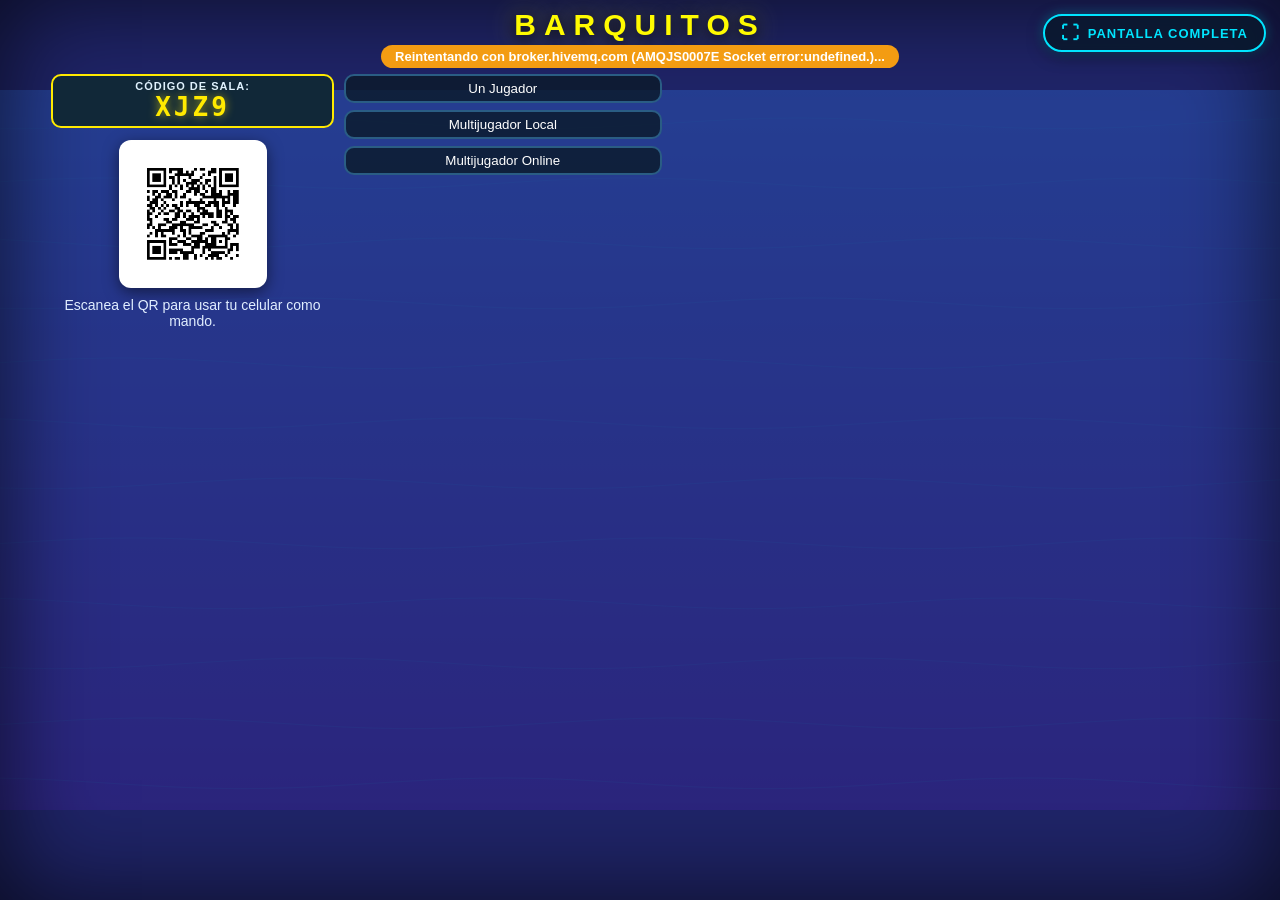
==== commit 2e76fbcb: "Generar un enlace al mando accesible desde el teléfono" ====
--- a/index.html
+++ b/index.html
@@ -179,6 +179,6 @@
   <script src="js/qrcode.min.js"></script>
   <script src="js/sound_synth.js?v=27"></script>
   <script src="js/tizen_keys.js?v=27"></script>
-  <script src="js/game_engine.js?v=56"></script>
+  <script src="js/game_engine.js?v=58"></script>
 </body>
 </html>
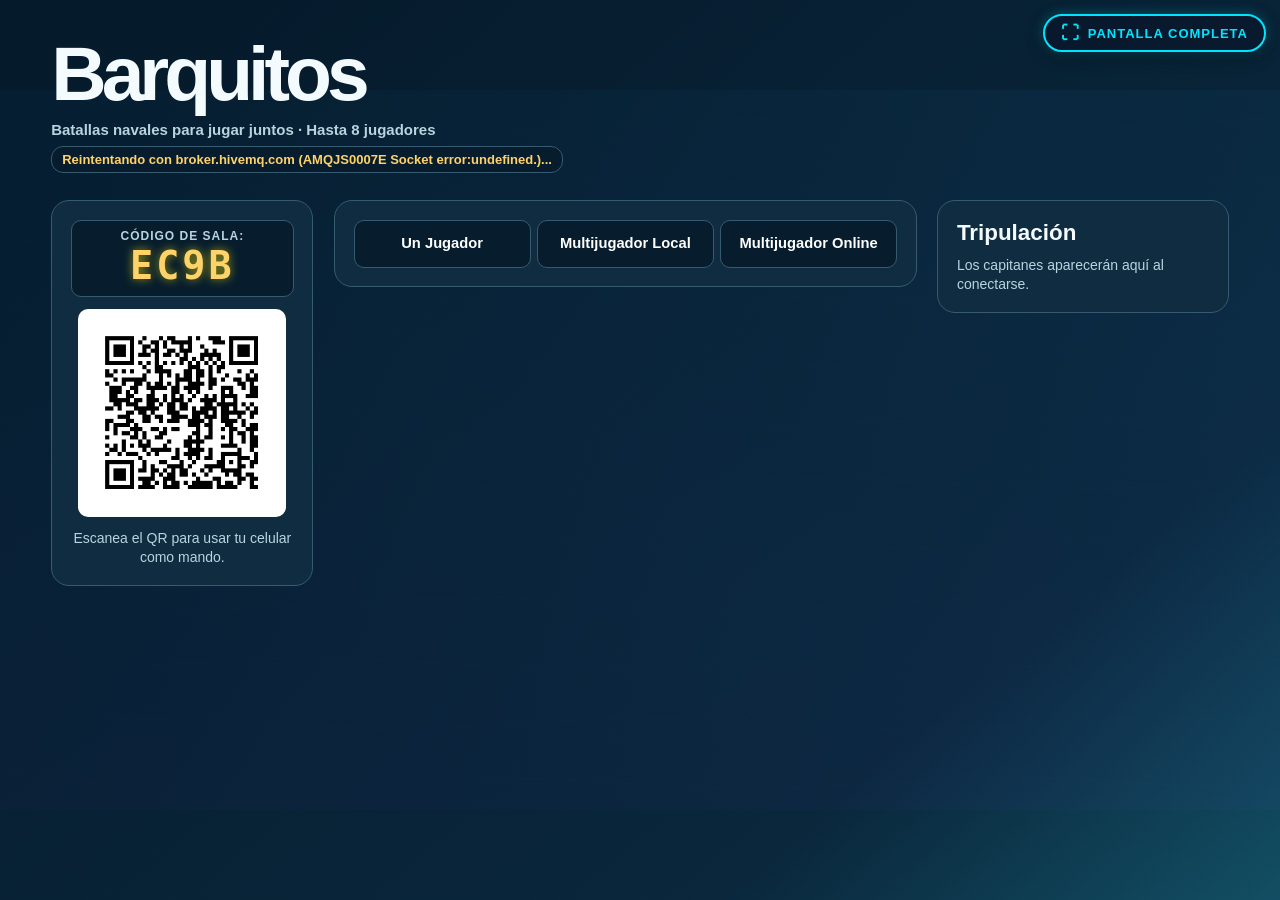
==== commit 0b14e830: "Modernizar Barquitos: motor modular, PWA y mandos multijugador" ====
--- a/index.html
+++ b/index.html
@@ -1,184 +1,190 @@
-<!DOCTYPE html>
-<html lang="es">
-<head>
-  <meta charset="utf-8">
-  <meta http-equiv="X-UA-Compatible" content="IE=edge">
-  <meta name="viewport" content="width=device-width, initial-scale=1.0, maximum-scale=1.0, user-scalable=no, viewport-fit=cover">
-  <title>BARQUITOS - Pantalla Principal de Juego (Smart TV & PC)</title>
-  <link rel="stylesheet" href="css/tv.css?v=45">
-</head>
-<body>
-  <script>
-    // Si se accede con código de sala para mando (?room=XXXX) sin ?sala=, redirigir al mando móvil
-    // Si se accede con ?sala=XXXX o ?join=XXXX, se permanece en index.html como Jugador Online en Pantalla
-    (function() {
-      var q = window.location.search;
-      if (q && q.indexOf('room=') !== -1 && q.indexOf('sala=') === -1 && q.indexOf('join=') === -1) {
-        window.location.replace('controller.html' + q);
-      }
-    })();
-  </script>
-
-  <div id="landscape-stage">
-  <!-- Botón Flotante de Pantalla Completa (Móvil y PC) -->
-  <button id="btn-fullscreen-toggle" class="floating-fullscreen-btn" type="button" title="Pantalla Completa">
-    <span id="fs-icon">⛶</span>
-    <span class="fs-label">PANTALLA COMPLETA</span>
-  </button>
-
-  <!-- Canvas principal renderizado en Canvas 2D a 60 FPS (100% altura y anchura) -->
-  <canvas id="game-canvas"></canvas>
-
-  <!-- PANELES LATERALES DE MARCADORES (Fuera del océano central navegable) -->
-  <div id="hud-panel-left" class="lateral-hud-panel panel-left"></div>
-  <div id="hud-panel-right" class="lateral-hud-panel panel-right"></div>
-
-  <!-- Overlay UI del Lobby Principal -->
-  <div id="lobby-ui" class="lobby-container">
-    <div id="lobby-fit">
-    <div class="lobby-header">
-      <h1 class="game-title">BARQUITOS</h1>
-      <p class="game-subtitle">Batallas navales para jugar juntos · Hasta 8 jugadores</p>
-      <div id="cloud-status" class="status-tag connecting">Conectando a la nube...</div>
-    </div>
-
-    <div class="lobby-layout">
-    <section class="menu-qr" aria-label="Conectar un mando">
-        <div class="room-banner">
-          <span class="room-label">CÓDIGO DE SALA:</span>
-          <span id="room-code-text" class="room-code">----</span>
-        </div>
-
-        <div class="qr-box">
-          <canvas id="qr-canvas" width="230" height="230"></canvas>
-        </div>
-      <p>Escanea el QR para usar tu celular como mando.</p>
-    </section>
-    <nav id="play-menu" class="play-menu" aria-label="Opciones de juego">
-      <button type="button" class="mode-btn" data-play="solo" aria-controls="play-options" aria-expanded="false">Un Jugador</button>
-      <button type="button" class="mode-btn" data-play="local" aria-controls="play-options" aria-expanded="false">Multijugador Local</button>
-      <button type="button" class="mode-btn" data-play="online" aria-controls="play-options" aria-expanded="false">Multijugador Online</button>
-    </nav>
-    <section id="play-options" class="controls-card play-options" hidden>
-      <h2 id="play-heading" class="section-title">Elige un modo</h2>
-      <div id="play-online-tools" hidden>
-        <button id="btn-open-join-modal" class="join-existing-btn" type="button">Unirme a la sala de un amigo</button>
-        <button id="btn-copy-invite" class="online-btn copy-btn" type="button">Copiar invitación online</button>
-        <p id="copy-feedback" style="display: none;" role="status">¡Enlace copiado!</p>
-      </div>
-      <p id="play-local-help" class="invite-help" hidden>Conecta los mandos con el QR.</p>
-      <p id="play-solo-help" class="invite-help" hidden>Horda Pirata en solitario.</p>
-        <div class="mode-buttons-row">
-          <button id="btn-mode-horde" class="mode-btn active" type="button">
-            <span class="mode-icon">💀</span>
-            <span class="mode-name">HORDA PIRATA</span>
-            <span class="mode-desc">Juega solo o en equipo contra piratas. Un jefe cada 10 oleadas.</span>
-          </button>
-
-          <button id="btn-mode-battle" class="mode-btn" type="button">
-            <span class="mode-icon">⚔️</span>
-            <span class="mode-name">TODOS CONTRA TODOS</span>
-            <span class="mode-desc">Compitan entre amigos. Gana el último barco a flote.</span>
-          </button>
-
-          <button id="btn-mode-teams" class="mode-btn" type="button">
-            <span class="mode-icon">🚩</span>
-            <span class="mode-name">BATALLA POR EQUIPOS</span>
-            <span class="mode-desc">Azul contra rojo. Cooperen para hundir al equipo rival.</span>
-          </button>
-
-        </div>
-      <button id="btn-local-player" class="online-btn" type="button">Jugar en esta pantalla</button>
-      <button id="btn-start-game" class="start-btn" type="button">Iniciar partida</button>
-      <p id="start-player-notice" class="invite-help" hidden></p>
-    </section>
-    </div>
-    </div>
-  </div>
-
-  <!-- Modal para Unirse a Sala Online de un Amigo -->
-  <div id="join-modal" class="join-modal-overlay" style="display: none;">
-    <div class="join-modal-box">
-      <h2>🌐 UNIRSE A SALA ONLINE</h2>
-      <p>Escribe el código de 4 caracteres de tu amigo. Después elige cómo quieres jugar.</p>
-      <input id="input-join-room" class="join-modal-input" type="text" maxlength="4" placeholder="EJ: 8421" autocomplete="off" autocapitalize="characters" spellcheck="false">
-      <input id="input-join-name" class="join-modal-input nickname" type="text" maxlength="12" placeholder="Tu Apodo de Capitán (Opcional)" autocomplete="off" spellcheck="false">
-
-      <div id="join-team-picker" class="join-team-picker" style="display: none;">
-        <span>Equipo:</span>
-        <button id="btn-join-team-blue" class="join-team-btn blue active" type="button">🔵 Azul</button>
-        <button id="btn-join-team-red" class="join-team-btn red" type="button">🔴 Rojo</button>
-      </div>
-
-      <div class="join-modal-actions">
-        <button id="btn-join-controller" class="join-modal-btn confirm" type="button">📱 ENTRAR COMO MANDO MÓVIL</button>
-        <button id="btn-confirm-join" class="join-modal-btn screen" type="button">🖥️ JUGAR EN PANTALLA</button>
-        <button id="btn-cancel-join" class="join-modal-btn cancel" type="button">Cancelar</button>
-      </div>
-    </div>
-  </div>
-
-  <!-- Barra de Jugador Remoto Online (Visible cuando se conecta a la sala de un amigo) -->
-  <div id="remote-player-bar" class="remote-player-bar" style="display: none;">
-    <div class="remote-info">
-      <span class="remote-badge-label">JUGADOR ONLINE:</span>
-      <span id="remote-player-slot" class="remote-player-slot">Conectando...</span>
-      <span id="remote-player-room" class="remote-player-room">Sala: ----</span>
-    </div>
-    <div class="remote-config">
-      <input id="remote-nickname-input" class="remote-nickname-input" type="text" maxlength="12" placeholder="Tu Apodo" autocomplete="off" spellcheck="false">
-      <div id="remote-team-toggle" class="remote-team-toggle" style="display: none;">
-        <button id="remote-btn-blue" class="remote-team-btn blue" type="button">🔵 Azul</button>
-        <button id="remote-btn-red" class="remote-team-btn red" type="button">🔴 Rojo</button>
-      </div>
-      <button id="remote-btn-ready" class="remote-ready-btn" type="button">PREPARARSE</button>
-    </div>
-    <div id="remote-waiting-help" class="remote-waiting-help" style="display: none;">
-      <button id="btn-become-host" class="remote-become-host-btn" type="button">👑 Crear mi propia partida</button>
-      <button id="btn-open-controller-quick" class="remote-controller-switch-btn" type="button">📱 Usar Mando Móvil</button>
-    </div>
-    <div class="remote-controls-guide">
-      <span class="guide-pc">⌨️ <strong>PC:</strong> Flechas/WASD Girar/Acelerar | ESPACIO Disparar | SHIFT Embestida</span>
-    </div>
-  </div>
-
-  <aside id="match-invite" class="match-invite" hidden>
-    <canvas id="match-qr-canvas" width="230" height="230" aria-label="Código QR de la sala"></canvas>
-    <span>ÚNETE A LA PARTIDA</span>
-  </aside>
-
-  <div id="podium-actions" class="podium-actions" style="display: none;">
-    <button id="btn-play-again" class="online-btn" type="button">OTRA PARTIDA</button>
-    <button id="btn-back-lobby" class="online-btn" type="button">VOLVER A LA SALA</button>
-  </div>
-
-  <!-- Controles táctiles del anfitrión móvil y de jugadores online -->
-  <div id="onscreen-touch-controls" class="onscreen-touch-controls" style="display: none;">
-    <div class="touch-zone-left">
-      <div id="touch-joystick" class="touch-joystick" aria-label="Joystick de dirección de 360 grados">
-        <span class="joystick-knob" aria-hidden="true"></span>
-      </div>
-    </div>
-    <div class="touch-zone-right">
-      <button id="touch-thrust" class="onscreen-btn thrust-btn" type="button" aria-label="Avanzar Velas">
-        <span class="btn-glyph">💨</span>
-        <span class="btn-text">VELAS</span>
-      </button>
-      <button id="touch-shoot" class="onscreen-btn shoot-btn" type="button" aria-label="Disparar Cañones">
-        <span class="btn-glyph">💣</span>
-        <span class="btn-text">FUEGO</span>
-      </button>
-    </div>
-  </div>
-
-  </div>
-
-  <!-- Scripts del juego (Moderno ES6+) -->
-  <script src="js/paho-mqtt.min.js"></script>
-  <script src="js/cloud_network.js?v=28"></script>
-  <script src="js/qrcode.min.js"></script>
-  <script src="js/sound_synth.js?v=27"></script>
-  <script src="js/tizen_keys.js?v=27"></script>
-  <script src="js/game_engine.js?v=58"></script>
-</body>
-</html>
+<!DOCTYPE html>
+<html lang="es">
+<head>
+  <meta charset="utf-8">
+  <link rel="icon" href="data:image/svg+xml,%3Csvg xmlns=%27http://www.w3.org/2000/svg%27 viewBox=%270 0 64 64%27%3E%3Ctext y=%2752%27 font-size=%2752%27%3E%E2%9B%B5%3C/text%3E%3C/svg%3E">
+  <meta name="viewport" content="width=device-width, initial-scale=1.0, maximum-scale=1.0, user-scalable=no, viewport-fit=cover">
+  <title>BARQUITOS - Pantalla Principal de Juego (Smart TV & PC)</title>
+  <link rel="stylesheet" href="css/tv/base.css">
+  <link rel="stylesheet" href="css/tv/lobby.css">
+  <link rel="stylesheet" href="css/tv/hud.css">
+  <link rel="stylesheet" href="css/tv/modals.css">
+</head>
+<body>
+  <script>
+    // Si se accede con código de sala para mando (?room=XXXX) sin ?sala=, redirigir al mando móvil
+    // Si se accede con ?sala=XXXX o ?join=XXXX, se permanece en index.html como Jugador Online en Pantalla
+    const { search, hash } = window.location;
+    const params = new URLSearchParams(search);
+    if (params.has('room') && !params.has('sala') && !params.has('join')) {
+      window.location.replace(`controller.html${search}${hash}`);
+    }
+  </script>
+
+  <div id="landscape-stage">
+  <!-- Botón Flotante de Pantalla Completa (Móvil y PC) -->
+  <button id="btn-fullscreen-toggle" class="floating-fullscreen-btn" type="button" title="Pantalla Completa">
+    <span id="fs-icon">⛶</span>
+    <span class="fs-label">PANTALLA COMPLETA</span>
+  </button>
+
+  <!-- Canvas principal renderizado en Canvas 2D a 60 FPS (100% altura y anchura) -->
+  <canvas id="game-canvas"></canvas>
+
+  <!-- PANELES LATERALES DE MARCADORES (Fuera del océano central navegable) -->
+  <div id="hud-panel-left" class="lateral-hud-panel panel-left"></div>
+  <div id="hud-panel-right" class="lateral-hud-panel panel-right"></div>
+
+  <!-- Overlay UI del Lobby Principal -->
+  <div id="lobby-ui" class="lobby-container">
+    <div id="lobby-fit">
+    <div class="lobby-header">
+      <h1 class="game-title">Barquitos</h1>
+      <p class="game-subtitle">Batallas navales para jugar juntos · Hasta 8 jugadores</p>
+      <div id="cloud-status" class="status-tag connecting" role="status">Conectando a la nube...</div>
+    </div>
+
+    <div class="lobby-layout">
+    <section class="menu-qr" aria-label="Conectar un mando">
+        <div class="room-banner">
+          <span class="room-label">CÓDIGO DE SALA:</span>
+          <span id="room-code-text" class="room-code">----</span>
+        </div>
+
+        <div class="qr-box">
+          <canvas id="qr-canvas" width="230" height="230"></canvas>
+        </div>
+      <p>Escanea el QR para usar tu celular como mando.</p>
+    </section>
+    <div class="lobby-play">
+    <nav id="play-menu" class="play-menu" aria-label="Opciones de juego">
+      <button type="button" class="mode-btn" data-play="solo" aria-controls="play-options" aria-expanded="false">Un Jugador</button>
+      <button type="button" class="mode-btn" data-play="local" aria-controls="play-options" aria-expanded="false">Multijugador Local</button>
+      <button type="button" class="mode-btn" data-play="online" aria-controls="play-options" aria-expanded="false">Multijugador Online</button>
+    </nav>
+    <section id="play-options" class="controls-card play-options" hidden>
+      <h2 id="play-heading" class="section-title">Elige un modo</h2>
+      <div id="play-online-tools" hidden>
+        <button id="btn-open-join-modal" class="join-existing-btn" type="button">Unirme a la sala de un amigo</button>
+        <button id="btn-copy-invite" class="online-btn copy-btn" type="button">Copiar invitación online</button>
+        <p id="copy-feedback" style="display: none;" role="status">¡Enlace copiado!</p>
+      </div>
+      <p id="play-local-help" class="invite-help" hidden>Conecta los mandos con el QR.</p>
+      <p id="play-solo-help" class="invite-help" hidden>Horda Pirata en solitario.</p>
+        <div class="mode-buttons-row">
+          <button id="btn-mode-horde" aria-pressed="true" class="mode-btn active" type="button">
+            <svg class="mode-icon" viewBox="0 0 24 24" fill="none" stroke="currentColor" stroke-width="1.7" stroke-linecap="round" stroke-linejoin="round" aria-hidden="true"><path d="M12 3v14m0-13 7 10h-7m-2-7-5 7h5m-7 4h18l-3 3H6z"/></svg>
+            <span class="mode-name">HORDA PIRATA</span>
+            <span class="mode-desc">Resiste las oleadas piratas. Hay un jefe cada 10.</span>
+          </button>
+
+          <button id="btn-mode-battle" aria-pressed="false" class="mode-btn" type="button">
+            <svg class="mode-icon" viewBox="0 0 24 24" fill="none" stroke="currentColor" stroke-width="1.7" stroke-linecap="round" stroke-linejoin="round" aria-hidden="true"><path d="M4 4l16 16M20 4L4 20M4 4v5m0-5h5m11 0h-5m5 0v5"/></svg>
+            <span class="mode-name">TODOS CONTRA TODOS</span>
+            <span class="mode-desc">Gana el último barco a flote.</span>
+          </button>
+
+          <button id="btn-mode-teams" aria-pressed="false" class="mode-btn" type="button">
+            <svg class="mode-icon" viewBox="0 0 24 24" fill="none" stroke="currentColor" stroke-width="1.7" stroke-linecap="round" stroke-linejoin="round" aria-hidden="true"><path d="M2 18h20l-3 3H5zM7 15V5l-4 8h4m10 2V5l4 8h-4"/></svg>
+            <span class="mode-name">BATALLA POR EQUIPOS</span>
+            <span class="mode-desc">Azul contra rojo. Hundan a la flota rival.</span>
+          </button>
+
+        </div>
+      <button id="btn-local-player" class="online-btn" type="button">Jugar en esta pantalla</button>
+      <button id="btn-start-game" class="start-btn" type="button">Iniciar partida</button>
+      <p id="start-player-notice" class="invite-help" hidden></p>
+    </section>
+    </div>
+    <section class="lobby-roster" aria-labelledby="lobby-roster-heading">
+      <h2 id="lobby-roster-heading">Tripulación</h2>
+      <p id="lobby-roster-empty">Los capitanes aparecerán aquí al conectarse.</p>
+      <ul id="lobby-roster-list" aria-label="Jugadores conectados"></ul>
+    </section>
+    </div>
+    </div>
+  </div>
+
+  <!-- Modal para Unirse a Sala Online de un Amigo -->
+  <div id="join-modal" class="join-modal-overlay" style="display: none;">
+    <div class="join-modal-box">
+      <h2>🌐 UNIRSE A SALA ONLINE</h2>
+      <p>Escribe el código de 4 caracteres de tu amigo. Después elige cómo quieres jugar.</p>
+      <input id="input-join-room" class="join-modal-input" type="text" maxlength="4" placeholder="EJ: 8421" autocomplete="off" autocapitalize="characters" spellcheck="false">
+      <input id="input-join-name" class="join-modal-input nickname" type="text" maxlength="12" placeholder="Tu Apodo de Capitán (Opcional)" autocomplete="off" spellcheck="false">
+
+      <div id="join-team-picker" class="join-team-picker" style="display: none;">
+        <span>Equipo:</span>
+        <button id="btn-join-team-blue" class="join-team-btn blue active" type="button">🔵 Azul</button>
+        <button id="btn-join-team-red" class="join-team-btn red" type="button">🔴 Rojo</button>
+      </div>
+
+      <div class="join-modal-actions">
+        <button id="btn-join-controller" class="join-modal-btn confirm" type="button">📱 ENTRAR COMO MANDO MÓVIL</button>
+        <button id="btn-confirm-join" class="join-modal-btn screen" type="button">🖥️ JUGAR EN PANTALLA</button>
+        <button id="btn-cancel-join" class="join-modal-btn cancel" type="button">Cancelar</button>
+      </div>
+    </div>
+  </div>
+
+  <!-- Barra de Jugador Remoto Online (Visible cuando se conecta a la sala de un amigo) -->
+  <div id="remote-player-bar" class="remote-player-bar" style="display: none;">
+    <div class="remote-info">
+      <span class="remote-badge-label">JUGADOR ONLINE:</span>
+      <span id="remote-player-slot" class="remote-player-slot">Conectando...</span>
+      <span id="remote-player-room" class="remote-player-room">Sala: ----</span>
+    </div>
+    <div class="remote-config">
+      <input id="remote-nickname-input" class="remote-nickname-input" type="text" maxlength="12" placeholder="Tu Apodo" autocomplete="off" spellcheck="false">
+      <div id="remote-team-toggle" class="remote-team-toggle" style="display: none;">
+        <button id="remote-btn-blue" class="remote-team-btn blue" type="button">🔵 Azul</button>
+        <button id="remote-btn-red" class="remote-team-btn red" type="button">🔴 Rojo</button>
+      </div>
+      <button id="remote-btn-ready" class="remote-ready-btn" type="button">PREPARARSE</button>
+    </div>
+    <div id="remote-waiting-help" class="remote-waiting-help" style="display: none;">
+      <button id="btn-become-host" class="remote-become-host-btn" type="button">👑 Crear mi propia partida</button>
+      <button id="btn-open-controller-quick" class="remote-controller-switch-btn" type="button">📱 Usar Mando Móvil</button>
+    </div>
+    <div class="remote-controls-guide">
+      <span class="guide-pc">⌨️ <strong>PC:</strong> Flechas/WASD Girar/Acelerar | ESPACIO Disparar | SHIFT Embestida</span>
+    </div>
+  </div>
+
+  <aside id="match-invite" class="match-invite" hidden>
+    <canvas id="match-qr-canvas" width="230" height="230" aria-label="Código QR de la sala"></canvas>
+    <span>ÚNETE A LA PARTIDA</span>
+  </aside>
+
+  <div id="podium-actions" class="podium-actions" style="display: none;">
+    <button id="btn-play-again" class="online-btn" type="button">OTRA PARTIDA</button>
+    <button id="btn-back-lobby" class="online-btn" type="button">VOLVER A LA SALA</button>
+  </div>
+
+  <!-- Controles táctiles del anfitrión móvil y de jugadores online -->
+  <div id="onscreen-touch-controls" class="onscreen-touch-controls" style="display: none;">
+    <div class="touch-zone-left">
+      <div id="touch-joystick" class="touch-joystick" aria-label="Joystick de dirección de 360 grados">
+        <span class="joystick-knob" aria-hidden="true"></span>
+      </div>
+    </div>
+    <div class="touch-zone-right">
+      <button id="touch-thrust" class="onscreen-btn thrust-btn" type="button" aria-label="Avanzar Velas">
+        <span class="btn-glyph">💨</span>
+        <span class="btn-text">VELAS</span>
+      </button>
+      <button id="touch-shoot" class="onscreen-btn shoot-btn" type="button" aria-label="Disparar Cañones">
+        <span class="btn-glyph">💣</span>
+        <span class="btn-text">FUEGO</span>
+      </button>
+    </div>
+  </div>
+
+  </div>
+
+  <!-- Scripts del juego (Moderno ES6+) -->
+  <script src="js/paho-mqtt.min.js"></script>
+  <script src="js/qrcode.min.js"></script>
+  <script type="module" src="js/game_engine.js"></script>
+</body>
+</html>
--- a/css/tv/base.css
+++ b/css/tv/base.css
@@ -0,0 +1,138 @@
+:root {
+  --font-ui: 'Segoe UI', Arial, Helvetica, sans-serif;
+  --lobby-ink: #071d2d;
+  --lobby-panel: #102c40;
+  --lobby-line: #365b70;
+  --lobby-paper: #f4fbff;
+  --lobby-muted: #b9d3df;
+  --lobby-sea: #62ead9;
+  --lobby-gold: #ffd26a;
+  --lobby-radius: 18px;
+  --color-accent: #00e5ff;
+  --color-text: #ffffff;
+  --color-muted: #b0bec5;
+  --color-highlight: #fffb00;
+  --space-sm: 8px;
+  --space-md: 12px;
+  --space-lg: 16px;
+}
+
+/* tv.css - Estilos para BARQUITOS (Pantalla Principal y Modo Online) */
+* {
+  margin: 0;
+  padding: 0;
+  box-sizing: border-box;
+  -webkit-tap-highlight-color: transparent;
+}
+
+html, body {
+  width: 100%;
+  height: 100%;
+  overflow: hidden;
+  background-color: #182762;
+  font-family: var(--font-ui);
+  color: var(--color-text);
+  user-select: none;
+  -webkit-touch-callout: none;
+  touch-action: manipulation;
+}
+
+#game-canvas {
+  position: absolute;
+  top: 0;
+  left: 0;
+  width: 100%;
+  height: 100%;
+  display: block;
+  z-index: 1;
+  background-color: #237dd0;
+  touch-action: none !important;
+  user-select: none !important;
+
+}
+
+/* Botón Flotante de Pantalla Completa (Móvil y PC) */
+.floating-fullscreen-btn {
+  position: fixed;
+  top: 14px;
+  right: 14px;
+  z-index: 1500;
+  display: flex;
+  align-items: center;
+  gap: var(--space-sm);
+  padding: var(--space-sm) 16px;
+  background: rgba(10, 25, 45, 0.88);
+  border: 2px solid var(--color-accent);
+  border-radius: 22px;
+  color: var(--color-accent);
+  font-family: inherit;
+  font-size: 13px;
+  font-weight: 800;
+  letter-spacing: 1px;
+  cursor: pointer;
+  box-shadow: 0 4px 15px rgba(0, 0, 0, 0.5), 0 0 12px rgba(0, 229, 255, 0.35);
+  user-select: none !important;
+  -webkit-touch-callout: none !important;
+  touch-action: none !important;
+  transition: all 0.15s ease;
+}
+
+.floating-fullscreen-btn:hover {
+  background: rgba(0, 229, 255, 0.22);
+  color: var(--color-text);
+  border-color: #38ef7d;
+  box-shadow: 0 0 18px rgba(56, 239, 125, 0.5);
+  transform: scale(1.05);
+}
+
+.floating-fullscreen-btn:active,
+.floating-fullscreen-btn.active {
+  transform: scale(0.94);
+  background: rgba(0, 229, 255, 0.35);
+}
+
+.floating-fullscreen-btn #fs-icon {
+  font-size: 18px;
+  line-height: 1;
+}
+
+.floating-fullscreen-btn.is-fullscreen {
+  border-color: #ffaa00;
+  color: #ffea79;
+  box-shadow: 0 0 15px rgba(255, 170, 0, 0.4);
+}
+
+@media (max-width: 900px), (max-aspect-ratio: 1/1) {
+  .floating-fullscreen-btn {
+    top: 8px;
+    right: 8px;
+    padding: 7px 12px;
+    font-size: 11px;
+    border-radius: 18px;
+  }
+  .floating-fullscreen-btn .fs-label {
+    display: none; /* En pantallas móviles estrechas mostramos el icono ⛶ para no chocar con la barra */
+  }
+}
+
+@media (orientation: landscape) and (max-height: 600px) {
+  .floating-fullscreen-btn {
+    top: 6px;
+    right: 6px;
+    padding: 5px 10px;
+  }
+  .floating-fullscreen-btn .fs-label {
+    display: none;
+  }
+}
+
+#landscape-stage {
+  position: fixed;
+  top: 0;
+  left: 0;
+  width: 100%;
+  height: 100%;
+  overflow: hidden;
+  transform: translate(0, 0);
+  transform-origin: 0 0;
+}
--- a/css/tv/lobby.css
+++ b/css/tv/lobby.css
@@ -0,0 +1,913 @@
+/* Overlay UI del Lobby */
+.lobby-container {
+  position: absolute;
+  top: 0;
+  left: 0;
+  width: 100%;
+  height: 100%;
+  z-index: 10;
+  display: flex;
+  flex-direction: column;
+  align-items: center;
+  justify-content: flex-start;
+  padding: 24px 4%;
+  overflow-x: hidden;
+  overflow-y: auto;
+  background: rgba(37, 36, 112, 0.68);
+  box-shadow: inset 0 0 100px rgba(0, 0, 0, 0.7);
+  pointer-events: auto;
+}
+
+.lobby-header {
+  text-align: center;
+  margin-bottom: 20px;
+  position: relative;
+}
+
+.game-title {
+  font-size: 60px;
+  font-weight: 900;
+  letter-spacing: 8px;
+  color: var(--color-highlight);
+  text-shadow: 0 4px 15px rgba(0, 0, 0, 0.9), 0 0 30px rgba(255, 251, 0, 0.4);
+  margin-bottom: 4px;
+}
+
+.game-subtitle {
+  font-size: 16px;
+  letter-spacing: 4px;
+  color: #a8d5e5;
+  font-weight: 600;
+  text-shadow: 0 2px 6px rgba(0, 0, 0, 0.8);
+  margin-bottom: var(--space-sm);
+}
+
+.status-tag {
+  display: inline-block;
+  padding: 4px 14px;
+  border-radius: 12px;
+  font-size: 13px;
+  font-weight: bold;
+}
+
+.status-tag.connecting {
+  background: #f39c12;
+  color: var(--color-text);
+}
+
+.status-tag.online {
+  background: #27ae60;
+  color: var(--color-text);
+  box-shadow: 0 0 10px rgba(39, 174, 96, 0.5);
+}
+
+.status-tag.offline {
+  background: #e74c3c;
+  color: var(--color-text);
+}
+
+.lobby-content {
+  display: flex;
+  flex-direction: row;
+  align-items: stretch;
+  justify-content: center;
+  width: 100%;
+  max-width: 1120px;
+  flex-shrink: 0;
+
+}
+
+/* Tarjeta del QR */
+.qr-card {
+  flex: 1;
+  background: rgba(38, 65, 150, 0.94);
+  border: 3px solid #2ecc71;
+  border-radius: 16px;
+  padding: 20px;
+  margin-right: 25px;
+  text-align: center;
+  box-shadow: 0 12px 30px rgba(0, 0, 0, 0.6);
+  display: flex;
+  flex-direction: column;
+  align-items: center;
+  justify-content: center;
+
+}
+
+.room-banner {
+  background: #112838;
+  border: 2px solid #ffea00;
+  border-radius: 10px;
+  padding: 6px 18px;
+  margin-bottom: var(--space-md);
+  display: flex;
+  align-items: center;
+  gap: 10px;
+}
+
+.room-label {
+  font-size: 15px;
+  font-weight: 800;
+  color: #e0f2fe;
+  letter-spacing: 1px;
+}
+
+.room-code {
+  font-size: 26px;
+  font-weight: 900;
+  color: #ffea00;
+  font-family: 'Consolas', monospace;
+  letter-spacing: 3px;
+  text-shadow: 0 0 10px rgba(255, 234, 0, 0.6);
+}
+
+.qr-box {
+  background: var(--color-text);
+  padding: 10px;
+  border-radius: 12px;
+  display: inline-block;
+  box-shadow: 0 4px 15px rgba(0, 0, 0, 0.5);
+  margin-bottom: var(--space-md);
+}
+
+#qr-canvas {
+  display: block;
+}
+
+.qr-instructions {
+  font-size: 16px;
+  font-weight: bold;
+  color: var(--color-text);
+  margin-bottom: 3px;
+}
+
+.qr-subinstructions {
+  font-size: 12px;
+  color: #a0c2d6;
+  margin-bottom: 10px;
+}
+
+.url-badge {
+  background: rgba(0, 0, 0, 0.4);
+  border: 1px solid #3d6a86;
+  padding: 6px 12px;
+  border-radius: 8px;
+  font-size: 12px;
+  color: #e0f2fe;
+  word-break: break-all;
+  max-width: 320px;
+}
+
+.url-badge strong {
+  color: #2ecc71;
+  font-size: 13px;
+  font-family: 'Consolas', 'Courier New', monospace;
+}
+
+/* Tarjeta de Controles */
+.controls-card {
+  flex: 1.2;
+  background: rgba(38, 65, 150, 0.94);
+  border: 3px solid #3498db;
+  border-radius: 16px;
+  padding: 22px;
+  box-shadow: 0 12px 30px rgba(0, 0, 0, 0.6);
+  display: flex;
+  flex-direction: column;
+  justify-content: space-between;
+
+}
+
+.section-title {
+  font-size: 17px;
+  letter-spacing: 2px;
+  color: #64b5f6;
+  text-transform: uppercase;
+  margin-bottom: var(--space-md);
+  text-align: center;
+}
+
+.mode-buttons-row {
+  display: flex;
+  flex-direction: column;
+  gap: 10px;
+  margin-bottom: var(--space-lg);
+}
+
+.mode-btn {
+  background: rgba(10, 25, 40, 0.8);
+  border: 2px solid #2a5d84;
+  border-radius: 10px;
+  padding: 10px 16px;
+  color: var(--color-muted);
+  text-align: left;
+  cursor: pointer;
+  transition: all 0.2s ease;
+  outline: none;
+  display: grid;
+  grid-template-columns: auto minmax(0, 1fr);
+  grid-template-areas: "icon name" "icon description";
+  column-gap: var(--space-md);
+  width: 100%;
+}
+
+.mode-btn .mode-icon {
+  font-size: 22px;
+  grid-area: icon;
+  line-height: 1.2;
+}
+
+.mode-btn .mode-name {
+  grid-area: name;
+  display: block;
+  font-size: 17px;
+  font-weight: bold;
+  color: var(--color-text);
+}
+
+.mode-btn .mode-desc {
+  grid-area: description;
+  display: block;
+  font-size: 12px;
+  color: #90a4ae;
+  margin-top: 2px;
+}
+
+.mode-btn.active {
+  background: #4d3eab;
+  border-color: var(--color-accent);
+  box-shadow: 0 0 15px rgba(0, 229, 255, 0.5);
+}
+
+.mode-btn.active .mode-name {
+  color: var(--color-accent);
+}
+
+.start-btn {
+  background: #27ae60;
+  border: 3px solid #2ecc71;
+  color: var(--color-text);
+  font-size: 22px;
+  font-weight: 900;
+  letter-spacing: 2px;
+  padding: 14px;
+  border-radius: 12px;
+  cursor: pointer;
+  box-shadow: 0 6px 20px rgba(46, 204, 113, 0.4);
+  transition: all 0.15s ease;
+  margin-bottom: var(--space-lg);
+}
+
+.start-btn:hover, .start-btn:focus {
+  background: #2ecc71;
+  box-shadow: 0 8px 25px rgba(46, 204, 113, 0.8);
+  transform: translateY(-2px);
+}
+
+.remote-legend {
+  display: flex;
+  justify-content: space-around;
+  background: rgba(5, 15, 25, 0.6);
+  padding: var(--space-sm);
+  border-radius: 8px;
+  border: 1px solid #1e3a50;
+}
+
+.legend-item {
+  font-size: 12px;
+  color: #cfd8dc;
+  display: flex;
+  align-items: center;
+
+}
+
+.key-badge {
+  background: #37474f;
+  color: #ffca28;
+  padding: 2px 7px;
+  border-radius: 4px;
+  font-weight: bold;
+  font-size: 10px;
+  margin-right: 5px;
+  border: 1px solid #546e7a;
+}
+
+.direct-controller-hint {
+  margin-top: 18px;
+  font-size: 14px;
+  color: #90a4ae;
+  text-align: center;
+}
+
+.controller-link {
+  color: var(--color-accent);
+  text-decoration: none;
+  font-weight: bold;
+  margin-left: 6px;
+  padding: 4px 10px;
+  background: rgba(0, 229, 255, 0.12);
+  border: 1px solid rgba(0, 229, 255, 0.4);
+  border-radius: 6px;
+  transition: all 0.2s ease;
+}
+
+.controller-link:hover {
+  background: rgba(0, 229, 255, 0.25);
+  color: var(--color-text);
+}
+
+
+/* ==========================================================================
+   MODO ONLINE: BOTONES DE INVITACIÓN, COMPARTIR, MODAL Y CONTROLES
+   ========================================================================== */
+
+/* Botones de Invitación Online y Compartir */
+.online-share-bar {
+  display: flex;
+  flex-direction: row;
+  gap: var(--space-sm);
+  width: 100%;
+  margin: 10px 0 4px 0;
+  box-sizing: border-box;
+}
+
+.online-btn {
+  flex: 1 1 0%;
+  padding: var(--space-sm) 10px;
+  font-size: 13px;
+  font-weight: 800;
+  border-radius: 8px;
+  cursor: pointer;
+  display: flex;
+  align-items: center;
+  justify-content: center;
+  gap: 6px;
+  text-decoration: none;
+  box-sizing: border-box;
+  transition: all 0.15s ease;
+  line-height: 1.2;
+  white-space: nowrap;
+}
+
+.copy-btn {
+  background: linear-gradient(135deg, #0284c7 0%, #0369a1 100%);
+  border: 2px solid #38bdf8;
+  color: var(--color-text);
+}
+
+.copy-btn:hover, .copy-btn:active {
+  background: #38bdf8;
+  color: #0b192c;
+  transform: translateY(-1px);
+}
+
+.whatsapp-btn {
+  background: linear-gradient(135deg, #25d366 0%, #128c7e 100%);
+  border: 2px solid #a8f5ba;
+  color: var(--color-text);
+}
+
+.whatsapp-btn:hover, .whatsapp-btn:active {
+  background: #2ecc71;
+  color: var(--color-text);
+  transform: translateY(-1px);
+}
+
+.copy-feedback {
+  background: rgba(46, 204, 113, 0.2);
+  border: 1px solid #2ecc71;
+  color: #76ff03;
+  padding: 4px 8px;
+  border-radius: 6px;
+  font-size: 12px;
+  font-weight: bold;
+  margin: 4px 0;
+  text-align: center;
+}
+
+.join-existing-btn {
+  width: 100%;
+  background: #174ea4;
+  border: 2px solid #69dcff;
+  color: var(--color-text);
+  min-height: 52px;
+  padding: var(--space-md) 16px;
+  border-radius: 10px;
+  font-size: 17px;
+  font-weight: bold;
+  cursor: pointer;
+  margin-top: 6px;
+  transition: all 0.15s ease;
+}
+
+.join-existing-btn:hover, .join-existing-btn:active {
+  background: rgba(56, 189, 248, 0.25);
+  color: var(--color-text);
+}
+
+/* Barra de Jugador Remoto Online */
+.remote-player-bar {
+  position: fixed;
+  top: 12px;
+  left: 50%;
+  transform: translateX(-50%);
+  background: rgba(15, 28, 46, 0.95);
+  border: 2px solid var(--color-accent);
+  box-shadow: 0 0 25px rgba(0, 229, 255, 0.4);
+  border-radius: 12px;
+  padding: 10px 18px;
+  display: flex;
+  flex-wrap: wrap;
+  justify-content: center;
+  align-items: center;
+  gap: var(--space-md);
+  z-index: 500;
+  max-width: 95%;
+  box-sizing: border-box;
+}
+
+.remote-info {
+  display: flex;
+  align-items: center;
+  gap: var(--space-sm);
+  font-size: 13px;
+  font-weight: bold;
+  color: var(--color-text);
+  white-space: nowrap;
+}
+
+.remote-badge-label {
+  color: var(--color-accent);
+}
+
+.remote-player-slot {
+  background: #1e3a50;
+  padding: 3px 8px;
+  border-radius: 6px;
+  color: #ffca28;
+}
+
+.remote-player-room {
+  background: #0284c7;
+  padding: 3px 8px;
+  border-radius: 6px;
+  color: var(--color-text);
+}
+
+.remote-config {
+  display: flex;
+  align-items: center;
+  gap: var(--space-sm);
+}
+
+.remote-nickname-input {
+  background: #1e293b;
+  border: 1px solid #38bdf8;
+  border-radius: 6px;
+  padding: 5px 10px;
+  color: var(--color-text);
+  font-size: 13px;
+  width: 120px;
+  outline: none;
+}
+
+.remote-team-toggle {
+  display: flex;
+  gap: 4px;
+}
+
+.remote-team-btn {
+  padding: 4px 8px;
+  font-size: 11px;
+  font-weight: bold;
+  border-radius: 6px;
+  cursor: pointer;
+  border: 1px solid transparent;
+}
+
+.remote-team-btn.blue {
+  background: #1e3a8a;
+  color: #93c5fd;
+  border-color: #3b82f6;
+}
+
+.remote-team-btn.blue.active {
+  background: #2563eb;
+  color: var(--color-text);
+  box-shadow: 0 0 8px rgba(59, 130, 246, 0.8);
+}
+
+.remote-team-btn.red {
+  background: #7f1d1d;
+  color: #fca5a5;
+  border-color: #ef4444;
+}
+
+.remote-team-btn.red.active {
+  background: #dc2626;
+  color: var(--color-text);
+  box-shadow: 0 0 8px rgba(239, 68, 68, 0.8);
+}
+
+.remote-ready-btn {
+  background: #37474f;
+  border: 1px solid #546e7a;
+  color: var(--color-text);
+  padding: 5px 12px;
+  font-size: 12px;
+  font-weight: 800;
+  border-radius: 6px;
+  cursor: pointer;
+  transition: all 0.2s ease;
+}
+
+.remote-ready-btn.active {
+  background: #27ae60;
+  border-color: #2ecc71;
+  box-shadow: 0 0 10px rgba(46, 204, 113, 0.7);
+}
+
+.remote-controls-guide {
+  font-size: 11px;
+  color: #90a4ae;
+  white-space: nowrap;
+}
+
+.remote-waiting-help {
+  display: flex;
+  align-items: center;
+  gap: var(--space-sm);
+}
+
+.remote-become-host-btn {
+  background: #f59e0b;
+  border: 1px solid #fbbf24;
+  color: #0f172a;
+  padding: 4px 10px;
+  font-size: 11px;
+  font-weight: 800;
+  border-radius: 6px;
+  cursor: pointer;
+  white-space: nowrap;
+  transition: all 0.15s ease;
+}
+
+.remote-become-host-btn:hover {
+  background: #d97706;
+}
+
+.remote-controller-switch-btn {
+  background: #0284c7;
+  border: 1px solid #38bdf8;
+  color: var(--color-text);
+  padding: 4px 10px;
+  font-size: 11px;
+  font-weight: 800;
+  border-radius: 6px;
+  cursor: pointer;
+  white-space: nowrap;
+  transition: all 0.15s ease;
+}
+
+.remote-controller-switch-btn:hover {
+  background: #0369a1;
+}
+
+@media (max-width: 900px), (max-aspect-ratio: 1/1) {
+  .lobby-container {
+    overflow-y: auto;
+    padding: 14px;
+    justify-content: flex-start;
+  }
+  .lobby-content {
+    flex-direction: column;
+    gap: var(--space-lg);
+    width: 100%;
+  }
+  .qr-card {
+    margin-right: 0;
+    margin-bottom: var(--space-sm);
+    padding: var(--space-lg);
+  }
+  .game-title {
+    font-size: 38px;
+    letter-spacing: 4px;
+  }
+  .game-subtitle {
+    font-size: 13px;
+    letter-spacing: 2px;
+  }
+  .mode-buttons-row {
+    gap: var(--space-sm);
+  }
+  .mode-btn {
+    padding: 10px 14px;
+  }
+
+}
+
+.mode-btn:disabled {
+  cursor: default;
+  opacity: 0.6;
+}
+
+#btn-local-player {
+  margin-top: 12px;
+  min-height: 44px;
+}
+
+@media (orientation: landscape) and (max-height: 500px) {
+  .lobby-container {
+    overflow-y: auto;
+    justify-content: flex-start;
+    padding: 10px;
+  }
+}
+
+.qr-card, .controls-card { min-width: 0; }
+
+@media (min-width: 901px) and (max-height: 850px) {
+  .lobby-container { padding: var(--space-md) 4%; }
+  .lobby-header { margin-bottom: var(--space-sm); }
+  .game-title { font-size: 38px; }
+  .qr-card, .controls-card { padding: var(--space-md); }
+  #qr-canvas { width: 148px; height: 148px; }
+  .qr-box, .room-banner, .mode-buttons-row, .start-btn { margin-bottom: 7px; }
+  .mode-btn { padding: 6px 10px; }
+  .start-btn { padding: var(--space-sm); }
+  .direct-controller-hint { margin-top: 8px; }
+}
+
+.join-friend-entry {
+  display: flex;
+  align-items: center;
+  justify-content: center;
+  flex-shrink: 0;
+  width: 100%;
+  max-width: 1120px;
+  margin-bottom: var(--space-lg);
+  padding: 10px 16px;
+  border: 1px solid #6fb8f3;
+  border-radius: 12px;
+  background: #182d65;
+}
+.join-friend-entry span { margin-right: 20px; font-size: 17px; }
+.join-friend-entry .join-existing-btn { width: auto; margin: 0; }
+.invite-help { color: #e1eeff; font-size: 14px; line-height: 1.45; margin: var(--space-sm) 0; }
+.qr-subinstructions { max-width: 340px; line-height: 1.5; }
+.online-share-bar { width: 100%; }
+.online-share-bar .copy-btn { width: 100%; min-height: 44px; }
+.controls-card { justify-content: flex-start; }
+#btn-local-player { margin-bottom: 10px; }
+.section-title { color: #e1f6ff; font-size: 20px; }
+@media (max-width: 600px) {
+  .join-friend-entry { display: block; text-align: center; }
+  .join-friend-entry span { display: block; margin: 0 0 8px; }
+  .join-friend-entry .join-existing-btn { width: 100%; }
+}
+@media (min-width: 901px) and (max-height: 850px) {
+  .join-friend-entry { padding: 6px 12px; margin-bottom: var(--space-sm); }
+  .invite-help { margin: 4px 0; font-size: 12px; }
+  .section-title { font-size: 17px; margin-bottom: var(--space-sm); }
+  #qr-canvas { width: 128px; height: 128px; }
+}
+
+.lobby-container [hidden] { display: none !important; }
+.menu-qr, .play-menu, .play-options { flex-shrink: 0; }
+.menu-qr { text-align: center; margin-bottom: var(--space-md); }
+.menu-qr .room-banner { justify-content: center; }
+.menu-qr .qr-box { margin-bottom: 5px; }
+.menu-qr #qr-canvas { width: 146px; height: 146px; }
+.menu-qr p { color: #e1eeff; font-size: 14px; }
+.play-menu { width: 100%; max-width: 850px; display: flex; margin-bottom: var(--space-md); }
+.play-menu button { flex: 1; margin: 0 3px; min-height: 48px; text-align: center; color: white; }
+.play-menu button[aria-expanded="true"] { background: #3456aa; }
+.play-options { width: 100%; max-width: 850px; flex: 0 0 auto; }
+#play-online-tools { margin-bottom: var(--space-md); }
+#play-online-tools button { margin-bottom: 6px; }
+.lobby-container button:focus { outline: 3px solid #ffdf75; outline-offset: 2px; }
+@media (max-height: 780px) {
+  .menu-qr #qr-canvas { width: 110px; height: 110px; }
+  .play-options { padding: 10px 14px; }
+}
+@media (max-width: 540px) {
+  .play-menu { flex-direction: column; }
+  .play-menu button { margin: 3px 0; }
+}
+
+
+/* Lobby de TV. El plano horizontal de #lobby-fit se ajusta al viewport. */
+#lobby-ui {
+  padding: 0;
+  overflow: hidden;
+  background: linear-gradient(140deg, #051b2bf5 12%, #092739e8 76%, #125365e6);
+  box-shadow: none;
+  color: var(--lobby-paper);
+}
+
+#lobby-fit {
+  position: absolute;
+  inset: 0 auto auto 50%;
+  width: 100%;
+  padding: clamp(18px, 4dvh, 46px) 4% 20px;
+  transform-origin: top center;
+}
+
+.lobby-header {
+  margin: 0 auto clamp(16px, 3dvh, 32px);
+  max-width: 1320px;
+  text-align: left;
+}
+
+.game-title {
+  margin: 0;
+  color: var(--lobby-paper);
+  font-size: clamp(42px, 6vw, 88px);
+  line-height: .98;
+  letter-spacing: -.065em;
+  text-shadow: none;
+}
+
+.game-subtitle {
+  margin: 10px 0 8px;
+  color: var(--lobby-muted);
+  font-size: 15px;
+  letter-spacing: 0;
+  text-shadow: none;
+}
+
+.lobby-header .status-tag {
+  display: inline-block;
+  padding: 5px 10px;
+  background: var(--lobby-ink);
+  color: var(--lobby-gold);
+  border: 1px solid var(--lobby-line);
+  box-shadow: none;
+}
+
+.lobby-header .status-tag.online { color: var(--lobby-sea); }
+.lobby-header .status-tag.offline { color: #ffaba3; }
+
+.lobby-layout {
+  display: grid;
+  grid-template-columns: minmax(158px, .9fr) minmax(315px, 2fr) minmax(170px, 1fr);
+  align-items: start;
+  gap: clamp(10px, 1.6vw, 22px);
+  max-width: 1320px;
+  margin: 0 auto;
+}
+
+.menu-qr, .lobby-play, .lobby-roster {
+  min-width: 0;
+  margin: 0;
+  padding: clamp(12px, 1.45vw, 22px);
+  border: 1px solid var(--lobby-line);
+  border-radius: var(--lobby-radius);
+  background: var(--lobby-panel);
+}
+
+.menu-qr .room-banner {
+  display: grid;
+  justify-items: center;
+  gap: 0;
+  margin: 0 0 12px;
+  padding: 8px 4px;
+  background: var(--lobby-ink);
+  border: 1px solid var(--lobby-line);
+}
+
+.room-label { color: var(--lobby-muted); font-size: 12px; }
+.menu-qr .room-code { color: var(--lobby-gold); font-size: clamp(26px, 3vw, 48px); }
+.menu-qr .qr-box {
+  display: block;
+  width: min(100%, 208px);
+  padding: 9px;
+  margin: 0 auto 12px;
+  border: 0;
+  border-radius: 10px;
+  background: white;
+  box-shadow: none;
+}
+
+.menu-qr #qr-canvas { width: 100%; height: auto; display: block; border: 0; }
+.menu-qr p, #lobby-roster-empty { color: var(--lobby-muted); font-size: 14px; line-height: 1.35; }
+
+.play-menu {
+  display: grid;
+  grid-template-columns: repeat(3, minmax(0, 1fr));
+  gap: 6px;
+  margin: 0;
+}
+
+.lobby-play .play-menu .mode-btn {
+  display: block;
+  margin: 0;
+  min-height: 48px;
+  padding: 7px 5px;
+  background: var(--lobby-ink);
+  border: 1px solid var(--lobby-line);
+  font: 700 clamp(12px, 1.15vw, 17px)/1.15 var(--font-ui);
+}
+
+.lobby-play .play-menu .mode-btn[aria-expanded="true"] {
+  color: var(--lobby-ink);
+  background: var(--lobby-sea);
+  border-color: var(--lobby-sea);
+}
+
+.lobby-play .play-options {
+  display: block;
+  margin: 13px 0 0;
+  padding: 0;
+  border: 0;
+  border-radius: 0;
+  background: none;
+  box-shadow: none;
+}
+
+.lobby-play .section-title, .lobby-roster h2 {
+  margin: 0 0 10px;
+  color: var(--lobby-paper);
+  text-align: left;
+  text-transform: none;
+  letter-spacing: 0;
+  font-size: clamp(17px, 1.75vw, 26px);
+}
+
+.lobby-play .mode-buttons-row { display: grid; gap: 7px; margin: 0 0 12px; }
+
+.lobby-play .mode-buttons-row .mode-btn {
+  margin: 0;
+  min-height: 52px;
+  padding: 7px 9px;
+  column-gap: 10px;
+  background: var(--lobby-ink);
+  border: 2px solid var(--lobby-line);
+  box-shadow: none;
+  transition: transform 120ms ease;
+}
+
+.lobby-play .mode-buttons-row .mode-btn.active {
+  background: #123b48;
+  border-color: var(--lobby-sea);
+}
+
+.lobby-play .mode-btn .mode-icon {
+  width: 26px;
+  height: 26px;
+  align-self: center;
+  color: var(--lobby-sea);
+}
+
+.lobby-play .mode-name { font-size: clamp(13px, 1.45vw, 20px); }
+.lobby-play .mode-desc { display: block; font-size: clamp(11px, 1.05vw, 15px); color: var(--lobby-muted); }
+.lobby-play .start-btn {
+  min-height: 50px;
+  margin: 8px 0 0;
+  color: var(--lobby-ink);
+  background: var(--lobby-gold);
+  border: 2px solid var(--lobby-gold);
+  border-radius: 12px;
+  box-shadow: none;
+  transition: transform 120ms ease;
+}
+
+.lobby-play .start-btn:disabled {
+  opacity: 1;
+  color: var(--lobby-muted);
+  background: var(--lobby-ink);
+  border-color: var(--lobby-line);
+}
+
+.lobby-play button:enabled:active { transform: scale(.97); }
+.lobby-play .invite-help { color: var(--lobby-muted); }
+#lobby-roster-list { display: grid; gap: 5px; list-style: none; }
+
+.lobby-player {
+  display: flex;
+  align-items: center;
+  gap: 7px;
+  padding: 4px 6px;
+  border-radius: 8px;
+  background: var(--lobby-ink);
+  min-height: 34px;
+  font-weight: 700;
+  animation: lobby-player-enter 180ms ease-out both;
+}
+
+.lobby-player-icon { flex: none; width: 22px; height: 22px; }
+.lobby-player-name { min-width: 0; overflow: hidden; text-overflow: ellipsis; white-space: nowrap; }
+.lobby-player-team, .lobby-player-ready { flex: none; color: var(--lobby-muted); font-size: 11px; }
+.lobby-player-team[data-team="blue"] { color: #93c9ff; }
+.lobby-player-team[data-team="red"] { color: #ffaaa4; }
+.lobby-player-ready { margin-inline-start: auto; color: var(--lobby-sea); }
+
+@keyframes lobby-player-enter {
+  from { opacity: 0; transform: translateY(7px); }
+  to { opacity: 1; transform: translateY(0); }
+}
+@media (prefers-reduced-motion: reduce) {
+  .lobby-player { animation: none; }
+  .lobby-play button { transition: none; }
+}
+.lobby-player-icon { color: var(--captain-color, var(--lobby-sea)); }
--- a/css/tv/hud.css
+++ b/css/tv/hud.css
@@ -0,0 +1,479 @@
+/* Controles táctiles transparentes en pantalla (móviles/tablets) */
+.onscreen-touch-controls {
+  position: fixed;
+  bottom: 0;
+  left: 0;
+  width: 100%;
+  height: 180px;
+  display: flex;
+  justify-content: space-between;
+  pointer-events: none;
+  z-index: 600;
+  padding: var(--space-lg) 24px env(safe-area-inset-bottom, 20px) 24px;
+  box-sizing: border-box;
+  touch-action: none !important;
+  user-select: none !important;
+  -webkit-touch-callout: none !important;
+}
+
+.touch-zone-left, .touch-zone-right {
+  display: flex;
+  gap: 14px;
+  pointer-events: auto;
+  align-items: flex-end;
+  touch-action: none !important;
+}
+
+.onscreen-btn {
+  background: rgba(12, 26, 44, 0.85);
+  backdrop-filter: blur(8px);
+  border: 2.5px solid rgba(0, 229, 255, 0.75);
+  border-radius: 18px;
+  color: var(--color-text);
+  display: flex;
+  flex-direction: column;
+  align-items: center;
+  justify-content: center;
+  user-select: none !important;
+  -webkit-touch-callout: none !important;
+  touch-action: none !important;
+  box-shadow: 0 8px 24px rgba(0, 0, 0, 0.6), inset 0 1px 0 rgba(255, 255, 255, 0.2);
+  transition: transform 0.06s ease, background 0.06s ease, border-color 0.06s ease, box-shadow 0.06s ease;
+  cursor: pointer;
+  outline: none;
+  -webkit-tap-highlight-color: transparent;
+}
+
+.onscreen-btn .btn-glyph {
+  font-size: 26px;
+  line-height: 1.1;
+  pointer-events: none;
+  margin-bottom: 2px;
+}
+
+.onscreen-btn .btn-text {
+  font-size: 13px;
+  font-weight: 900;
+  letter-spacing: 0.5px;
+  pointer-events: none;
+  text-shadow: 0 2px 4px rgba(0, 0, 0, 0.8);
+}
+
+
+.onscreen-btn.thrust-btn {
+  width: 105px;
+  height: 90px;
+  background: #147d53;
+  border-color: #2ecc71;
+  color: #d4fcd8;
+}
+
+
+.onscreen-btn.shoot-btn {
+  width: 110px;
+  height: 90px;
+  background: #ac2857;
+  border-color: #e74c3c;
+  color: #ffdede;
+}
+
+.onscreen-btn.pressed,
+.onscreen-btn:active {
+  transform: scale(0.90);
+  filter: brightness(1.35);
+  box-shadow: 0 2px 10px rgba(0, 0, 0, 0.8), 0 0 20px currentColor;
+}
+
+/* Adaptación responsive para pantallas móviles / smartphones en vertical */
+@media (max-width: 900px), (max-aspect-ratio: 1/1) {
+  /* En modo vertical móvil, damos amplio espacio y tamaño cómodo a los botones */
+  .onscreen-touch-controls {
+    height: auto;
+    min-height: 160px;
+    padding: 14px 16px env(safe-area-inset-bottom, 24px) 16px;
+  }
+  .touch-zone-left {
+    gap: 10px;
+  }
+  .touch-zone-right {
+    gap: var(--space-sm);
+  }
+
+  .onscreen-btn.thrust-btn,
+  .onscreen-btn.shoot-btn {
+    width: 80px;
+    height: 84px;
+    border-radius: 16px;
+  }
+  .onscreen-btn .btn-glyph {
+    font-size: 24px;
+  }
+  .onscreen-btn .btn-text {
+    font-size: 11px;
+    font-weight: 900;
+  }
+
+}
+
+@media (orientation: landscape) and (max-height: 600px) {
+  .onscreen-touch-controls {
+    height: 120px;
+    padding: var(--space-sm) 16px env(safe-area-inset-bottom, 10px) 16px;
+  }
+  .touch-zone-left {
+    gap: 10px;
+  }
+  .touch-zone-right {
+    gap: var(--space-sm);
+  }
+
+  .onscreen-btn.thrust-btn,
+  .onscreen-btn.shoot-btn {
+    width: 76px;
+    height: 68px;
+    border-radius: 14px;
+  }
+  .onscreen-btn .btn-glyph {
+    font-size: 20px;
+    margin-bottom: 0px;
+  }
+  .onscreen-btn .btn-text {
+    font-size: 10px;
+  }
+}
+
+/* PANELES LATERALES DE HUD DESACOPLADOS DEL CANVAS (Cero manipulacion DOM por frame) */
+.lateral-hud-panel {
+  position: absolute;
+  top: 0;
+  width: 270px;
+  height: 100%;
+  z-index: 4;
+  pointer-events: none;
+  display: none;
+  flex-direction: column;
+  padding: var(--space-lg) 12px;
+  box-sizing: border-box;
+  overflow: hidden;
+  transform-origin: top left;
+}
+
+.lateral-hud-panel.panel-left {
+  left: 0;
+}
+
+.lateral-hud-panel.panel-right {
+  right: 0;
+  transform-origin: top right;
+}
+
+.hud-panel-header {
+  padding: var(--space-sm) 10px;
+  margin-bottom: var(--space-md);
+  border-radius: 6px;
+  text-align: center;
+  font-weight: 800;
+  font-size: 14px;
+  letter-spacing: 1px;
+  border: 1.5px solid rgba(255, 255, 255, 0.2);
+  text-shadow: 0 2px 4px rgba(0, 0, 0, 0.8);
+}
+
+.hud-panel-header.blue {
+  background: rgba(13, 71, 161, 0.92);
+  border-color: #42a5f5;
+  color: var(--color-text);
+}
+
+.hud-panel-header.red {
+  background: rgba(183, 28, 28, 0.92);
+  border-color: #ef5350;
+  color: var(--color-text);
+}
+
+.hud-panel-header.horde {
+  background: rgba(10, 28, 44, 0.92);
+  border-color: var(--color-accent);
+  color: var(--color-accent);
+}
+
+.hud-panel-header.battle {
+  background: rgba(10, 28, 44, 0.92);
+  border-color: #ffd700;
+  color: #ffd700;
+}
+
+.hud-header-sub {
+  font-size: 12px;
+  font-weight: 700;
+  margin-top: 3px;
+  opacity: 0.9;
+}
+
+.hud-card {
+  position: relative;
+  background: rgba(10, 24, 38, 0.92);
+  border: 1.5px solid rgba(255, 255, 255, 0.15);
+  border-radius: 7px;
+  padding: var(--space-sm) 10px;
+  margin-bottom: 10px;
+  box-shadow: 0 4px 10px rgba(0, 0, 0, 0.5);
+  transition: opacity 0.2s ease, border-color 0.2s ease;
+}
+
+.hud-card.sunk {
+  opacity: 0.45;
+  border-color: rgba(255, 23, 68, 0.45);
+}
+
+.hud-card-top {
+  display: flex;
+  justify-content: space-between;
+  align-items: center;
+  margin-bottom: 6px;
+}
+
+.hud-card-name {
+  font-size: 13px;
+  font-weight: 800;
+  color: var(--color-text);
+  white-space: nowrap;
+  overflow: hidden;
+  text-overflow: ellipsis;
+  max-width: 145px;
+}
+
+.hud-card-status {
+  font-size: 10px;
+  font-weight: 800;
+  padding: 2px 5px;
+  border-radius: 4px;
+}
+
+.hud-card-status.alive {
+  background: rgba(0, 230, 118, 0.22);
+  color: #00e676;
+  border: 1px solid #00e676;
+}
+
+.hud-card-status.sunk {
+  background: rgba(255, 23, 68, 0.22);
+  color: #ff1744;
+  border: 1px solid #ff1744;
+}
+
+.hud-health-track {
+  width: 100%;
+  height: 8px;
+  background: rgba(0, 0, 0, 0.5);
+  border-radius: 4px;
+  border: 1px solid rgba(255, 255, 255, 0.1);
+  overflow: hidden;
+  margin-bottom: 6px;
+}
+
+.hud-health-fill {
+  height: 100%;
+  width: 100%;
+  background: #00e676;
+  border-radius: 3px;
+  transition: width 0.12s linear;
+}
+
+.hud-card-bottom {
+  display: flex;
+  justify-content: space-between;
+  align-items: center;
+  font-size: 11px;
+}
+
+.hud-ammo-text {
+  color: #ffd600;
+  font-weight: 800;
+  letter-spacing: 2px;
+}
+
+.hud-score-text {
+  color: #80deea;
+  font-weight: 700;
+}
+
+.hud-horde-upgrades-box {
+  background: rgba(10, 28, 44, 0.95);
+  border: 2px solid #ffd700;
+  border-radius: 8px;
+  padding: var(--space-md);
+  color: var(--color-text);
+}
+
+.hud-horde-upgrades-box h4 {
+  color: #ffd700;
+  text-align: center;
+  font-size: 15px;
+  margin-bottom: 10px;
+}
+
+.hud-horde-item {
+  font-size: 13px;
+  margin-bottom: 7px;
+  font-weight: 700;
+}
+
+.hud-horde-pirates-count {
+  text-align: center;
+  font-size: 15px;
+  font-weight: 900;
+  margin-top: 14px;
+  color: var(--color-text);
+}
+
+/* Identificación del barco y controles que caben en móviles estrechos. */
+.touch-player-label {
+  position: absolute;
+  top: 0;
+  left: 50%;
+  transform: translateX(-50%);
+  max-width: 70%;
+  overflow: hidden;
+  text-overflow: ellipsis;
+  white-space: nowrap;
+  font: bold 13px sans-serif;
+  text-shadow: 0 2px 4px #000;
+  pointer-events: none;
+}
+
+.match-invite {
+  position: fixed;
+  z-index: 550;
+  right: 12px;
+  right: max(12px, env(safe-area-inset-right));
+  bottom: 12px;
+  padding: 7px;
+  border-radius: 10px;
+  background: #17295e;
+  color: #fff;
+  text-align: center;
+  font-size: 11px;
+  font-weight: bold;
+}
+
+.match-invite canvas {
+  display: block;
+  width: 100px;
+  width: clamp(72px, 9vw, 132px);
+  height: auto;
+  margin: 0 auto 4px;
+  background: white;
+}
+
+@media (max-width: 900px), (max-height: 600px) {
+  .match-invite { bottom: 120px; }
+}
+
+@media (max-width: 600px) {
+  .onscreen-touch-controls {
+    min-height: 112px;
+    padding: 22px 10px 10px;
+    padding-bottom: max(10px, env(safe-area-inset-bottom));
+    padding-left: max(10px, env(safe-area-inset-left));
+    padding-right: max(10px, env(safe-area-inset-right));
+  }
+
+  .touch-zone-left,
+  .touch-zone-right {
+    gap: 6px;
+  }
+
+  .onscreen-btn.thrust-btn,
+  .onscreen-btn.shoot-btn {
+    width: calc((100vw - 52px) / 4);
+    max-width: 76px;
+    min-width: 44px;
+    height: 72px;
+    padding: 4px 2px;
+  }
+
+  .onscreen-btn .btn-text {
+    font-size: 9px;
+    letter-spacing: 0;
+  }
+}
+
+@media (orientation: landscape) and (max-height: 500px) {
+  .onscreen-touch-controls {
+    min-height: 0;
+    height: 104px;
+    padding-top: 20px;
+    padding-left: max(12px, env(safe-area-inset-left));
+    padding-right: max(12px, env(safe-area-inset-right));
+  }
+}
+
+.touch-joystick {
+  width: clamp(68px, 23vh, 112px);
+  height: clamp(68px, 23vh, 112px);
+  display: flex;
+  align-items: center;
+  justify-content: space-between;
+  align-self: flex-end;
+  position: relative;
+  padding: 0 10px;
+  border: 2px solid #54d9ff;
+  border-radius: 50%;
+  background: radial-gradient(circle, #224f8d, rgba(14, 47, 107, 0.84));
+  color: white;
+  touch-action: none;
+  user-select: none;
+}
+.joystick-knob {
+  position: absolute;
+  left: 50%;
+  top: 50%;
+  width: 40px;
+  height: 40px;
+  border: 2px solid white;
+  border-radius: 50%;
+  background: #2786db;
+  transform: translate(-50%, -50%);
+  pointer-events: none;
+}
+
+/* Controles dentro del alcance del pulgar, incluso en pantalla completa. */
+.onscreen-touch-controls {
+  height: auto;
+  min-height: 0;
+  bottom: calc(clamp(24px, 8vh, 68px) + env(safe-area-inset-bottom, 0px));
+  padding: 0 20px;
+  padding-left: calc(clamp(16px, 4vw, 60px) + env(safe-area-inset-left, 0px));
+  padding-right: calc(clamp(16px, 4vw, 60px) + env(safe-area-inset-right, 0px));
+  align-items: center;
+}
+.onscreen-touch-controls .touch-player-label { top: -22px; }
+.touch-zone-right {
+  position: relative;
+  width: calc(var(--thumb-size) * 1.76);
+  height: calc(var(--thumb-size) * 1.62);
+  --thumb-size: clamp(54px, 9vw, 80px);
+}
+.touch-zone-right .onscreen-btn {
+  position: absolute;
+  width: var(--thumb-size);
+  height: var(--thumb-size);
+  min-width: 0;
+  max-width: none;
+  border-radius: 50%;
+  padding: 4px;
+}
+.touch-zone-right .thrust-btn { left: 0; bottom: 0; }
+.touch-zone-right .shoot-btn { right: 0; top: 0; }
+.touch-zone-right .btn-text { font-size: 10px; letter-spacing: 0; }
+@media (max-width: 360px) {
+  .touch-zone-right { --thumb-size: 52px; }
+  .touch-zone-right .btn-glyph { font-size: 18px; }
+  .touch-zone-right .btn-text { font-size: 9px; }
+}
+@media (orientation: landscape) and (max-height: 420px) {
+  .touch-zone-right { --thumb-size: clamp(52px, 18vh, 72px); }
+}
+
+#landscape-stage[data-rotated="true"] .onscreen-touch-controls { bottom: 24px; padding: 0 22px; }
--- a/css/tv/modals.css
+++ b/css/tv/modals.css
@@ -0,0 +1,203 @@
+/* Modal de Unirse a Sala Online */
+.join-modal-overlay {
+  position: fixed;
+  top: 0;
+  left: 0;
+  width: 100%;
+  height: 100%;
+  background: rgba(5, 17, 28, 0.92);
+  display: flex;
+  align-items: center;
+  justify-content: center;
+  z-index: 1000;
+
+}
+
+.join-modal-box {
+  background: var(--lobby-panel);
+  border: 3px solid var(--color-accent);
+  box-shadow: 0 8px 0 #071d2d;
+  border-radius: 16px;
+  padding: 24px;
+  width: 90%;
+  max-width: 440px;
+  text-align: center;
+  box-sizing: border-box;
+}
+
+.join-modal-box h2 {
+  color: var(--color-accent);
+  font-size: 22px;
+  margin: 0 0 10px 0;
+  font-weight: 900;
+}
+
+.join-modal-box p {
+  color: var(--color-muted);
+  font-size: 13px;
+  margin: 0 0 16px 0;
+  line-height: 1.4;
+}
+
+.join-modal-input {
+  width: 100%;
+  box-sizing: border-box;
+  background: #1e293b;
+  border: 2px solid #334155;
+  border-radius: 8px;
+  padding: 10px 14px;
+  color: var(--color-text);
+  font-size: 18px;
+  font-weight: bold;
+  text-align: center;
+  margin-bottom: var(--space-md);
+  outline: none;
+  text-transform: uppercase;
+}
+
+.join-modal-input.nickname {
+  text-transform: none;
+  font-size: 15px;
+  font-weight: normal;
+}
+
+.join-modal-input:focus {
+  border-color: var(--color-accent);
+  box-shadow: 0 0 12px rgba(0, 229, 255, 0.5);
+}
+
+.join-team-picker {
+  display: flex;
+  align-items: center;
+  justify-content: center;
+  gap: var(--space-sm);
+  margin-bottom: 14px;
+  font-size: 13px;
+  color: var(--color-muted);
+}
+
+.join-team-btn {
+  padding: 6px 12px;
+  border-radius: 6px;
+  font-size: 12px;
+  font-weight: bold;
+  cursor: pointer;
+  border: 2px solid transparent;
+}
+
+.join-team-btn.blue {
+  background: #1e3a8a;
+  color: #93c5fd;
+  border-color: #3b82f6;
+}
+
+.join-team-btn.blue.active {
+  background: #2563eb;
+  color: var(--color-text);
+  box-shadow: 0 0 10px rgba(59, 130, 246, 0.8);
+}
+
+.join-team-btn.red {
+  background: #7f1d1d;
+  color: #fca5a5;
+  border-color: #ef4444;
+}
+
+.join-team-btn.red.active {
+  background: #dc2626;
+  color: var(--color-text);
+  box-shadow: 0 0 10px rgba(239, 68, 68, 0.8);
+}
+
+.join-modal-actions {
+  display: flex;
+  flex-direction: column;
+  gap: var(--space-sm);
+  margin-top: 14px;
+}
+
+.join-modal-btn {
+  width: 100%;
+  padding: 10px 14px;
+  font-size: 14px;
+  font-weight: 800;
+  border-radius: 8px;
+  cursor: pointer;
+  transition: transform 150ms ease;
+  box-sizing: border-box;
+}
+
+.join-modal-btn.confirm {
+  background: #27ae60;
+  border: 2px solid #2ecc71;
+  color: var(--color-text);
+}
+
+.join-modal-btn.confirm:hover {
+  background: #2ecc71;
+  box-shadow: 0 0 12px rgba(46, 204, 113, 0.6);
+}
+
+.join-modal-btn.screen {
+  background: #0284c7;
+  border: 2px solid #38bdf8;
+  color: var(--color-text);
+}
+
+.join-modal-btn.screen:hover {
+  background: #0369a1;
+  box-shadow: 0 0 12px rgba(56, 189, 248, 0.6);
+}
+
+.join-modal-btn.cancel {
+  background: #37474f;
+  border: 2px solid #546e7a;
+  color: #cfd8dc;
+}
+
+.join-modal-btn.cancel:hover {
+  background: #455a64;
+}
+
+.podium-actions {
+  position: fixed;
+  bottom: 18px;
+  left: 0;
+  width: 100%;
+  display: flex;
+  justify-content: center;
+  padding: 0 4%;
+  z-index: 650;
+}
+
+@media (max-width: 600px) {
+  .podium-actions {
+    bottom: 12px;
+    padding: 0 10px;
+    box-sizing: border-box;
+  }
+
+  .podium-actions .online-btn {
+    min-height: 44px;
+    font-size: 12px;
+  }
+}
+
+.podium-actions button {
+  width: 45%;
+  max-width: 320px;
+  min-height: 48px;
+  margin: 0 6px;
+  padding: var(--space-sm) 12px;
+  color: #fff;
+  background: #175bc4;
+  border: 2px solid #69dcff;
+  border-radius: 10px;
+  font-size: 16px;
+}
+.podium-actions button:focus {
+  outline: 3px solid #fff;
+  background: #186c4c;
+}
+
+.join-modal-box button:focus, .join-modal-box input:focus { outline: 3px solid #ffdf75; outline-offset: 2px; }
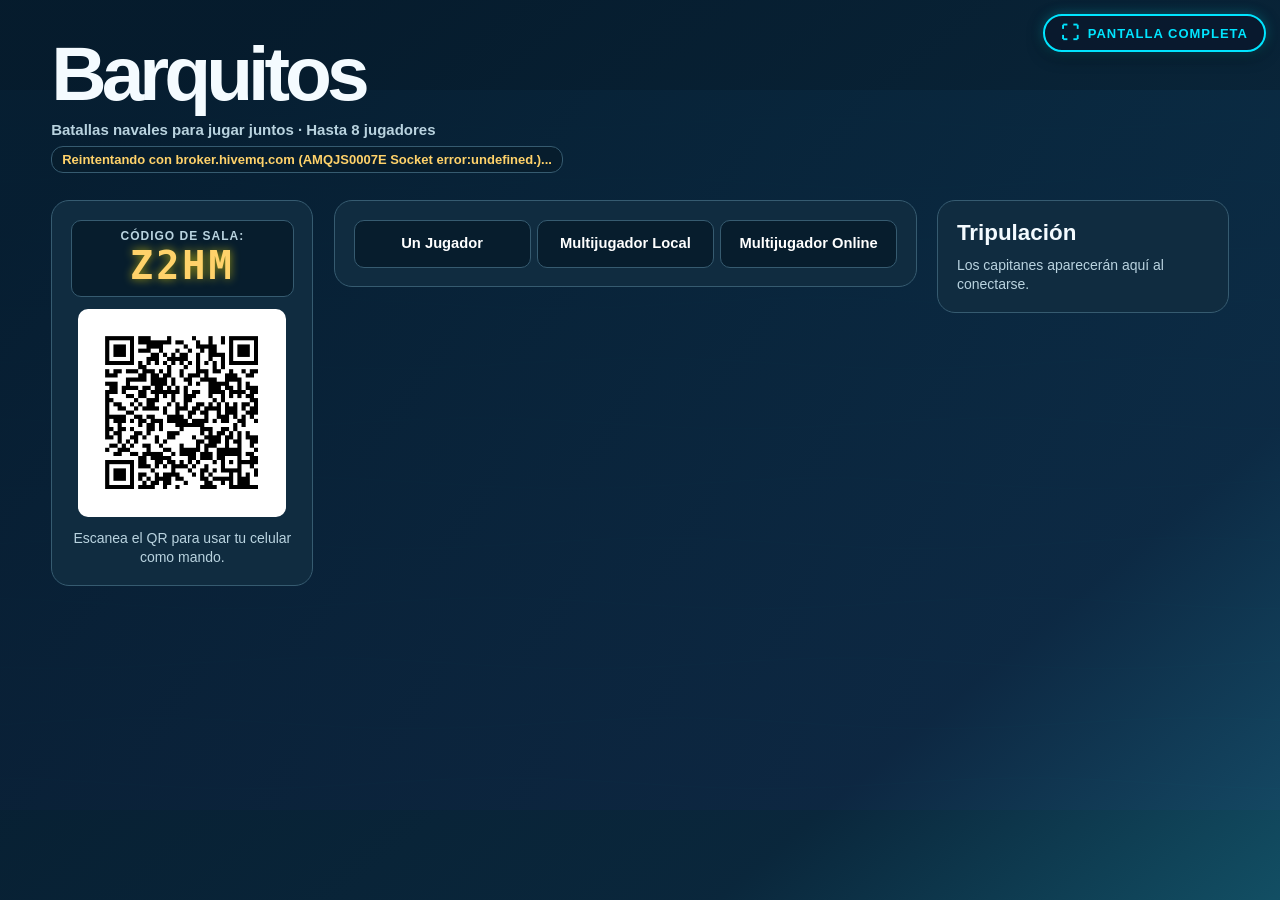
==== commit 9b1faa89: "Añadir pausa remota y ranking de Horda Pirata" ====
--- a/index.html
+++ b/index.html
@@ -8,7 +8,7 @@
   <link rel="stylesheet" href="css/tv/base.css">
   <link rel="stylesheet" href="css/tv/lobby.css">
   <link rel="stylesheet" href="css/tv/hud.css">
-  <link rel="stylesheet" href="css/tv/modals.css">
+  <link rel="stylesheet" href="css/tv/modals.css?v=2">
 </head>
 <body>
   <script>
@@ -156,6 +156,25 @@
     <span>ÚNETE A LA PARTIDA</span>
   </aside>
 
+  <section id="pause-overlay" class="pause-overlay" aria-labelledby="pause-heading" hidden>
+    <div class="pause-card">
+      <h2 id="pause-heading">⏸️ JUEGO EN PAUSA</h2>
+      <div id="pause-actions" class="pause-actions">
+        <button id="btn-pause-resume" class="online-btn" type="button">REANUDAR</button>
+        <button id="btn-pause-lobby" class="online-btn" type="button">VOLVER AL MENÚ</button>
+      </div>
+    </div>
+  </section>
+
+  <section id="horde-leaderboard" class="horde-leaderboard" aria-labelledby="horde-ranking-title" hidden>
+    <h2 id="horde-ranking-title">Top 10 de Horda Pirata</h2>
+    <p id="horde-ranking-status" role="status"></p>
+    <table>
+      <thead><tr><th scope="col">Posición</th><th scope="col">Capitanes / Flota</th><th scope="col">Oleada</th><th scope="col">Puntaje</th></tr></thead>
+      <tbody id="horde-ranking-rows"></tbody>
+    </table>
+  </section>
+
   <div id="podium-actions" class="podium-actions" style="display: none;">
     <button id="btn-play-again" class="online-btn" type="button">OTRA PARTIDA</button>
     <button id="btn-back-lobby" class="online-btn" type="button">VOLVER A LA SALA</button>
--- a/css/tv/modals.css
+++ b/css/tv/modals.css
@@ -201,3 +201,60 @@
 }
 
 .join-modal-box button:focus, .join-modal-box input:focus { outline: 3px solid #ffdf75; outline-offset: 2px; }
+
+.pause-overlay {
+  position: absolute;
+  inset: 0;
+  z-index: 700;
+  display: grid;
+  place-items: center;
+  background: #06131cc9;
+}
+
+.pause-overlay[hidden], .pause-actions[hidden], .horde-leaderboard[hidden] {
+  display: none;
+}
+
+.pause-card, .horde-leaderboard {
+  background: #0b2134;
+  border: 1px solid #537a91;
+  border-radius: 16px;
+  color: #f1f7ff;
+  box-shadow: 0 12px 40px #0008;
+}
+
+.pause-card {
+  padding: clamp(16px, 4vmin, 48px);
+  text-align: center;
+}
+
+.pause-actions {
+  display: flex;
+  gap: 12px;
+  justify-content: center;
+  flex-wrap: wrap;
+}
+
+.horde-leaderboard {
+  position: absolute;
+  inset: 3% 0 auto;
+  z-index: 640;
+  width: min(92%, 850px);
+  max-height: calc(97% - 78px);
+  margin-inline: auto;
+  padding: clamp(10px, 2vmin, 24px);
+  overflow: auto;
+  box-sizing: border-box;
+  font-size: clamp(12px, 2.5vmin, 28px);
+}
+
+.horde-leaderboard h2, .horde-leaderboard p { margin: 0 0 .35em; }
+.horde-leaderboard table { width: 100%; border-collapse: collapse; }
+.horde-leaderboard :is(th, td) {
+  padding: .3em .55em;
+  text-align: right;
+  border-bottom: 1px solid #345367;
+  font-variant-numeric: tabular-nums;
+}
+.horde-leaderboard :is(th, td):nth-child(2) { text-align: left; overflow-wrap: anywhere; }
+.horde-leaderboard .latest-score { background: #245f51; color: #fff; font-weight: 700; }
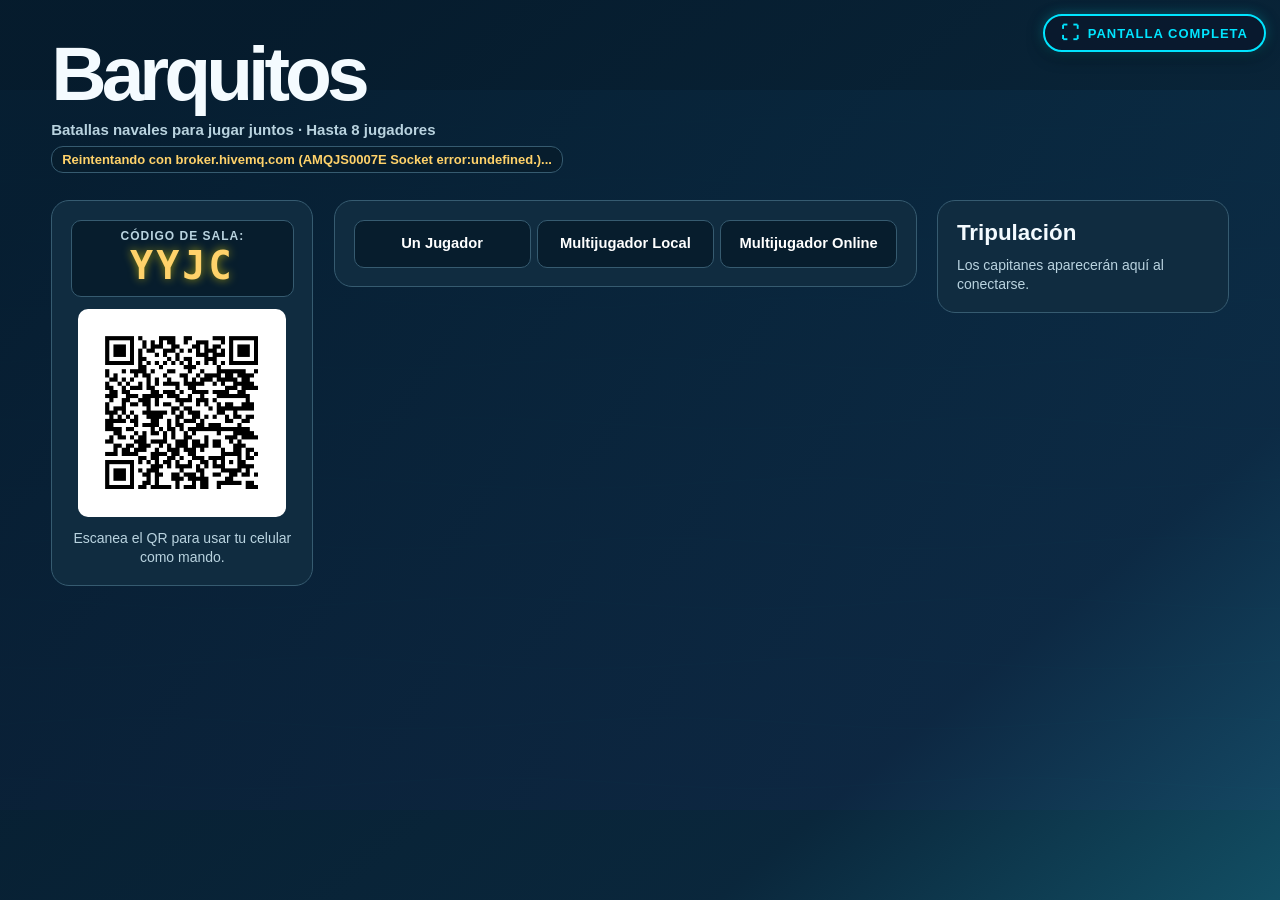
==== commit 00607a49: "Corregir la aparición del Top 10 tras la derrota en Horda" ====
--- a/index.html
+++ b/index.html
@@ -167,7 +167,7 @@
   </section>
 
   <section id="horde-leaderboard" class="horde-leaderboard" aria-labelledby="horde-ranking-title" hidden>
-    <h2 id="horde-ranking-title">Top 10 de Horda Pirata</h2>
+    <h2 id="horde-ranking-title">Top 10 Mejores Puntajes de Horda Pirata</h2>
     <p id="horde-ranking-status" role="status"></p>
     <table>
       <thead><tr><th scope="col">Posición</th><th scope="col">Capitanes / Flota</th><th scope="col">Oleada</th><th scope="col">Puntaje</th></tr></thead>
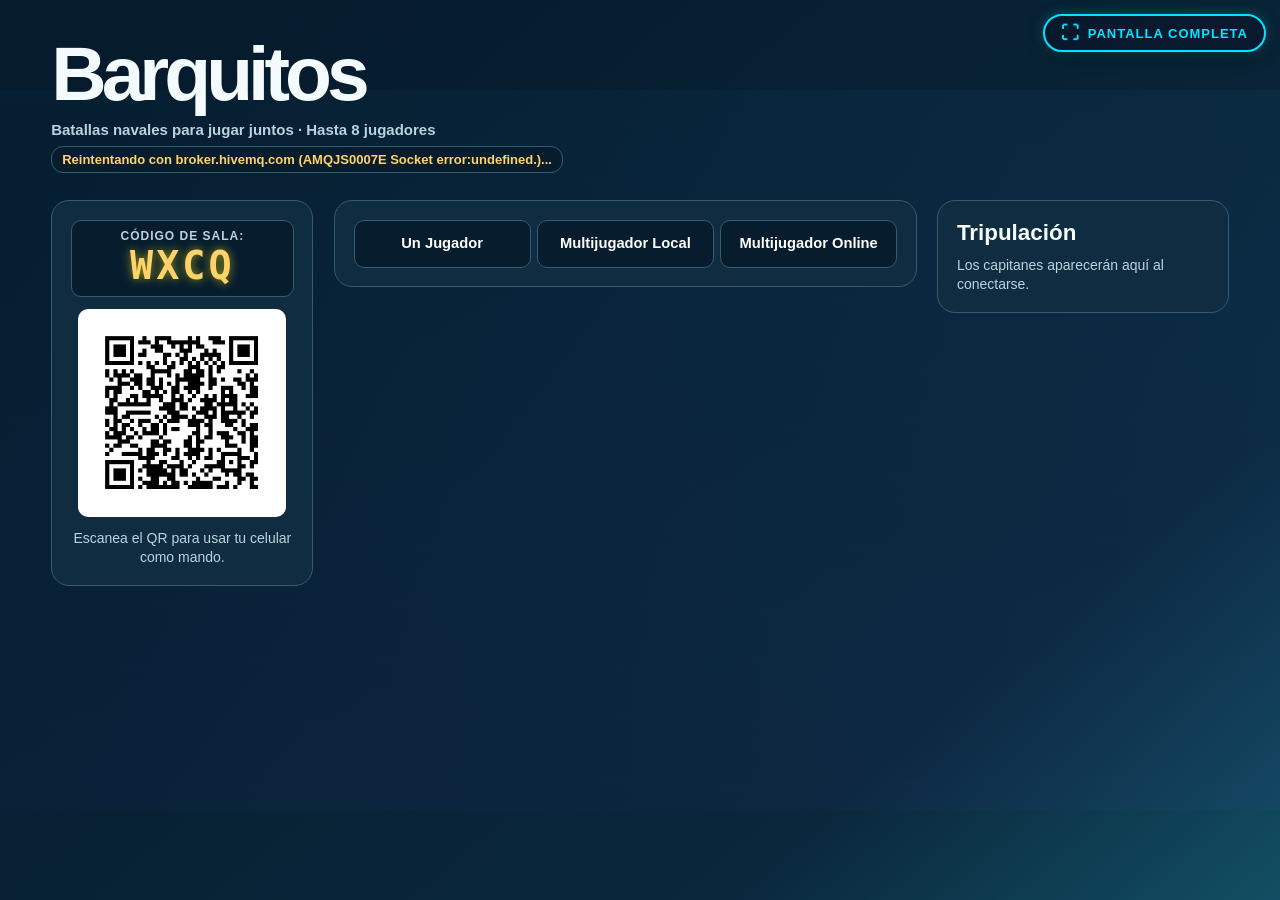
==== commit 8128dcc2: "Guardar el nombre del capitán local y ajustar el podio de Horda" ====
--- a/index.html
+++ b/index.html
@@ -6,9 +6,9 @@
   <meta name="viewport" content="width=device-width, initial-scale=1.0, maximum-scale=1.0, user-scalable=no, viewport-fit=cover">
   <title>BARQUITOS - Pantalla Principal de Juego (Smart TV & PC)</title>
   <link rel="stylesheet" href="css/tv/base.css">
-  <link rel="stylesheet" href="css/tv/lobby.css">
+  <link rel="stylesheet" href="css/tv/lobby.css?v=2">
   <link rel="stylesheet" href="css/tv/hud.css">
-  <link rel="stylesheet" href="css/tv/modals.css?v=2">
+  <link rel="stylesheet" href="css/tv/modals.css?v=3">
 </head>
 <body>
   <script>
@@ -92,6 +92,10 @@
 
         </div>
       <button id="btn-local-player" class="online-btn" type="button">Jugar en esta pantalla</button>
+      <label id="local-nickname-field" class="local-nickname-field" hidden>
+        Nombre de capitán
+        <input id="local-nickname-input" type="text" maxlength="12" placeholder="Tu nombre de capitán" autocomplete="nickname">
+      </label>
       <button id="btn-start-game" class="start-btn" type="button">Iniciar partida</button>
       <p id="start-player-notice" class="invite-help" hidden></p>
     </section>
@@ -166,13 +170,21 @@
     </div>
   </section>
 
-  <section id="horde-leaderboard" class="horde-leaderboard" aria-labelledby="horde-ranking-title" hidden>
-    <h2 id="horde-ranking-title">Top 10 Mejores Puntajes de Horda Pirata</h2>
-    <p id="horde-ranking-status" role="status"></p>
-    <table>
-      <thead><tr><th scope="col">Posición</th><th scope="col">Capitanes / Flota</th><th scope="col">Oleada</th><th scope="col">Puntaje</th></tr></thead>
-      <tbody id="horde-ranking-rows"></tbody>
-    </table>
+  <section id="horde-leaderboard" class="horde-leaderboard" aria-labelledby="horde-podium-title" hidden>
+    <header class="horde-podium-summary">
+      <h2 id="horde-podium-title"></h2>
+      <p id="horde-podium-result"></p>
+    </header>
+    <div>
+      <h3 id="horde-ranking-title">Top 10 Mejores Puntajes de Horda Pirata</h3>
+      <p id="horde-ranking-status" role="status"></p>
+    </div>
+    <div class="horde-ranking-scroll" role="region" aria-labelledby="horde-ranking-title" tabindex="0">
+      <table>
+        <thead><tr><th scope="col">Posición</th><th scope="col">Capitanes / Flota</th><th scope="col">Oleada</th><th scope="col">Puntaje</th></tr></thead>
+        <tbody id="horde-ranking-rows"></tbody>
+      </table>
+    </div>
   </section>
 
   <div id="podium-actions" class="podium-actions" style="display: none;">
--- a/css/tv/lobby.css
+++ b/css/tv/lobby.css
@@ -911,3 +911,28 @@
   .lobby-play button { transition: none; }
 }
 .lobby-player-icon { color: var(--captain-color, var(--lobby-sea)); }
+.local-nickname-field {
+  display: grid;
+  gap: .35em;
+  width: min(100%, 320px);
+  color: #e9f5ff;
+  font-weight: 700;
+  text-align: left;
+}
+
+.local-nickname-field[hidden] { display: none; }
+
+.local-nickname-field input {
+  box-sizing: border-box;
+  width: 100%;
+  min-height: 44px;
+  padding: .55em .8em;
+  border: 1px solid #6b9dbb;
+  border-radius: 8px;
+  background: #10273b;
+  color: #fff;
+  font: inherit;
+  font-size: max(16px, 1em);
+}
+
+.local-nickname-field input:focus-visible { outline: 2px solid #ffdf75; outline-offset: 2px; }
--- a/css/tv/modals.css
+++ b/css/tv/modals.css
@@ -237,18 +237,25 @@
 
 .horde-leaderboard {
   position: absolute;
-  inset: 3% 0 auto;
+  inset: 3% 0 78px;
   z-index: 640;
   width: min(92%, 850px);
-  max-height: calc(97% - 78px);
   margin-inline: auto;
-  padding: clamp(10px, 2vmin, 24px);
-  overflow: auto;
+  padding: clamp(8px, 2vmin, 24px);
+  display: grid;
+  grid-template-rows: auto auto minmax(0, 1fr);
+  gap: clamp(4px, 1.2vmin, 12px);
+  height: max-content;
+  max-height: calc(97% - 78px);
   box-sizing: border-box;
-  font-size: clamp(12px, 2.5vmin, 28px);
-}
-
-.horde-leaderboard h2, .horde-leaderboard p { margin: 0 0 .35em; }
+  font-size: clamp(12px, 2.4vmin, 26px);
+}
+
+.horde-leaderboard :is(h2, h3, p) { margin: 0; }
+.horde-podium-summary { text-align: center; overflow-wrap: anywhere; }
+.horde-podium-summary h2 { font-size: clamp(15px, 3.6vmin, 38px); }
+.horde-ranking-scroll { min-height: 0; overflow: auto; overscroll-behavior: contain; }
+.horde-leaderboard thead { position: sticky; top: 0; background: #0b2134; }
 .horde-leaderboard table { width: 100%; border-collapse: collapse; }
 .horde-leaderboard :is(th, td) {
   padding: .3em .55em;
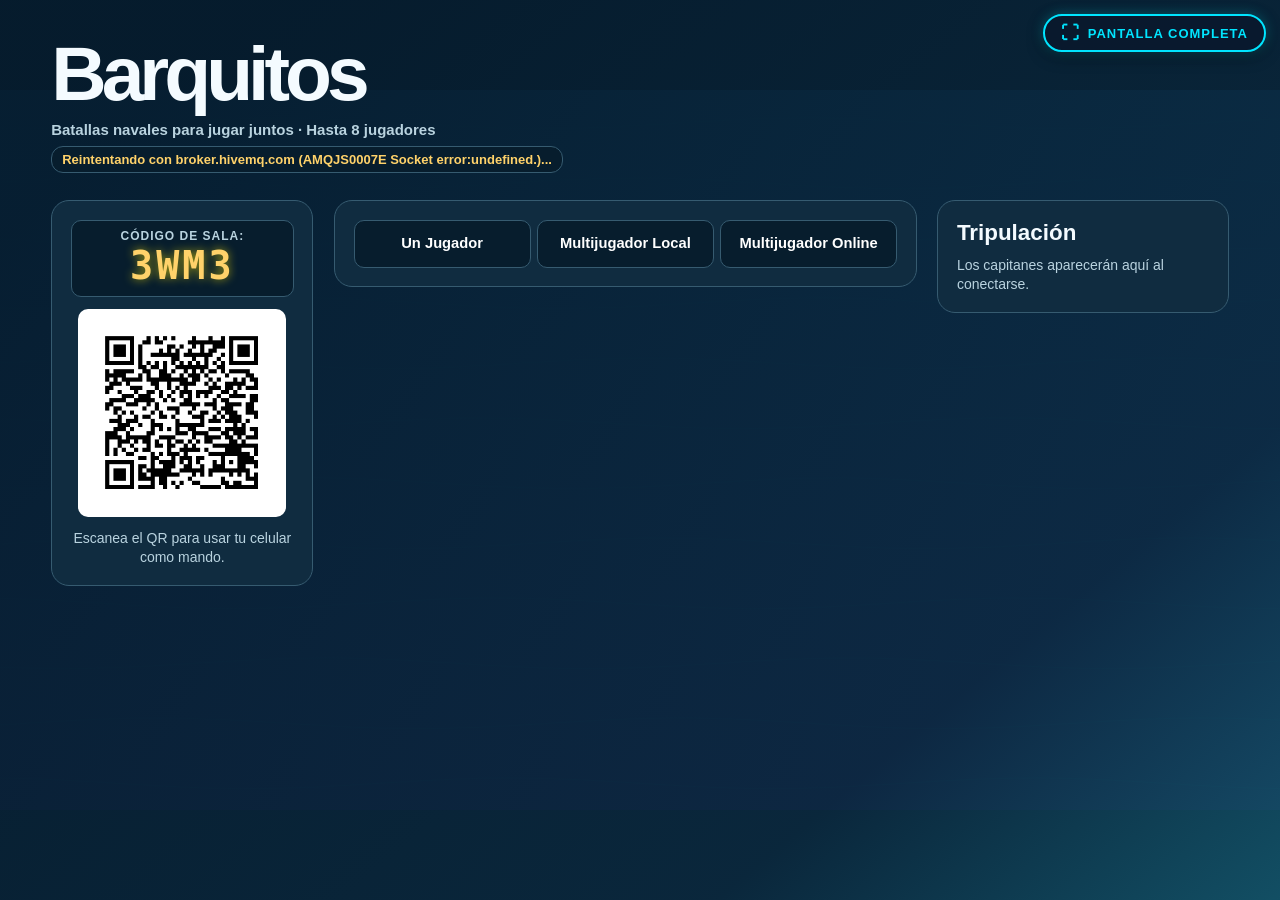
==== commit e7bcb4f6: "Ampliar apodos a 16 caracteres y añadir halos de equipo" ====
--- a/index.html
+++ b/index.html
@@ -6,9 +6,9 @@
   <meta name="viewport" content="width=device-width, initial-scale=1.0, maximum-scale=1.0, user-scalable=no, viewport-fit=cover">
   <title>BARQUITOS - Pantalla Principal de Juego (Smart TV & PC)</title>
   <link rel="stylesheet" href="css/tv/base.css">
-  <link rel="stylesheet" href="css/tv/lobby.css?v=2">
-  <link rel="stylesheet" href="css/tv/hud.css">
-  <link rel="stylesheet" href="css/tv/modals.css?v=3">
+  <link rel="stylesheet" href="css/tv/lobby.css?v=3">
+  <link rel="stylesheet" href="css/tv/hud.css?v=2">
+  <link rel="stylesheet" href="css/tv/modals.css?v=4">
 </head>
 <body>
   <script>
@@ -94,7 +94,7 @@
       <button id="btn-local-player" class="online-btn" type="button">Jugar en esta pantalla</button>
       <label id="local-nickname-field" class="local-nickname-field" hidden>
         Nombre de capitán
-        <input id="local-nickname-input" type="text" maxlength="12" placeholder="Tu nombre de capitán" autocomplete="nickname">
+        <input id="local-nickname-input" type="text" maxlength="16" placeholder="Tu nombre de capitán" autocomplete="nickname">
       </label>
       <button id="btn-start-game" class="start-btn" type="button">Iniciar partida</button>
       <p id="start-player-notice" class="invite-help" hidden></p>
@@ -115,7 +115,7 @@
       <h2>🌐 UNIRSE A SALA ONLINE</h2>
       <p>Escribe el código de 4 caracteres de tu amigo. Después elige cómo quieres jugar.</p>
       <input id="input-join-room" class="join-modal-input" type="text" maxlength="4" placeholder="EJ: 8421" autocomplete="off" autocapitalize="characters" spellcheck="false">
-      <input id="input-join-name" class="join-modal-input nickname" type="text" maxlength="12" placeholder="Tu Apodo de Capitán (Opcional)" autocomplete="off" spellcheck="false">
+      <input id="input-join-name" class="join-modal-input nickname" type="text" maxlength="16" placeholder="Tu Apodo de Capitán (Opcional)" autocomplete="off" spellcheck="false">
 
       <div id="join-team-picker" class="join-team-picker" style="display: none;">
         <span>Equipo:</span>
@@ -139,7 +139,7 @@
       <span id="remote-player-room" class="remote-player-room">Sala: ----</span>
     </div>
     <div class="remote-config">
-      <input id="remote-nickname-input" class="remote-nickname-input" type="text" maxlength="12" placeholder="Tu Apodo" autocomplete="off" spellcheck="false">
+      <input id="remote-nickname-input" class="remote-nickname-input" type="text" maxlength="16" placeholder="Tu Apodo" autocomplete="off" spellcheck="false">
       <div id="remote-team-toggle" class="remote-team-toggle" style="display: none;">
         <button id="remote-btn-blue" class="remote-team-btn blue" type="button">🔵 Azul</button>
         <button id="remote-btn-red" class="remote-team-btn red" type="button">🔴 Rojo</button>
--- a/css/tv/lobby.css
+++ b/css/tv/lobby.css
@@ -896,7 +896,7 @@
 }
 
 .lobby-player-icon { flex: none; width: 22px; height: 22px; }
-.lobby-player-name { min-width: 0; overflow: hidden; text-overflow: ellipsis; white-space: nowrap; }
+.lobby-player-name { min-width: 0; flex: 1; overflow: hidden; text-overflow: ellipsis; white-space: nowrap; }
 .lobby-player-team, .lobby-player-ready { flex: none; color: var(--lobby-muted); font-size: 11px; }
 .lobby-player-team[data-team="blue"] { color: #93c9ff; }
 .lobby-player-team[data-team="red"] { color: #ffaaa4; }
--- a/css/tv/hud.css
+++ b/css/tv/hud.css
@@ -231,6 +231,7 @@
   justify-content: space-between;
   align-items: center;
   margin-bottom: 6px;
+  gap: 6px;
 }
 
 .hud-card-name {
@@ -240,10 +241,11 @@
   white-space: nowrap;
   overflow: hidden;
   text-overflow: ellipsis;
-  max-width: 145px;
+  min-width: 0;
 }
 
 .hud-card-status {
+  flex-shrink: 0;
   font-size: 10px;
   font-weight: 800;
   padding: 2px 5px;
--- a/css/tv/modals.css
+++ b/css/tv/modals.css
@@ -256,7 +256,8 @@
 .horde-podium-summary h2 { font-size: clamp(15px, 3.6vmin, 38px); }
 .horde-ranking-scroll { min-height: 0; overflow: auto; overscroll-behavior: contain; }
 .horde-leaderboard thead { position: sticky; top: 0; background: #0b2134; }
-.horde-leaderboard table { width: 100%; border-collapse: collapse; }
+.horde-leaderboard table { width: 100%; border-collapse: collapse; }
+.horde-leaderboard th:not(:nth-child(2)) { white-space: nowrap; }
 .horde-leaderboard :is(th, td) {
   padding: .3em .55em;
   text-align: right;
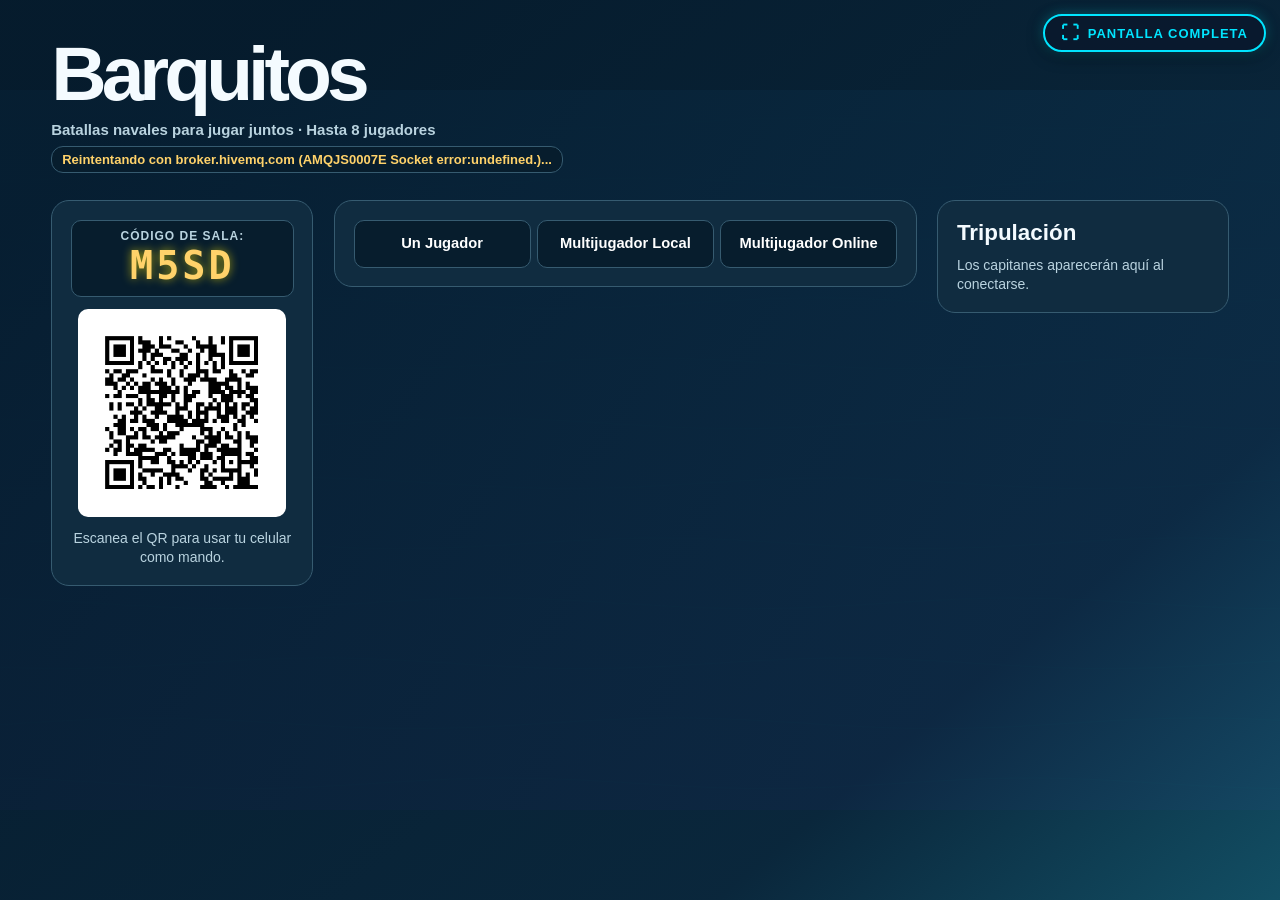
==== commit ebd31d12: "Corregir gestos táctiles y pantalla completa en iOS" ====
--- a/index.html
+++ b/index.html
@@ -4,8 +4,10 @@
   <meta charset="utf-8">
   <link rel="icon" href="data:image/svg+xml,%3Csvg xmlns=%27http://www.w3.org/2000/svg%27 viewBox=%270 0 64 64%27%3E%3Ctext y=%2752%27 font-size=%2752%27%3E%E2%9B%B5%3C/text%3E%3C/svg%3E">
   <meta name="viewport" content="width=device-width, initial-scale=1.0, maximum-scale=1.0, user-scalable=no, viewport-fit=cover">
+  <meta name="apple-mobile-web-app-capable" content="yes">
+  <meta name="apple-mobile-web-app-status-bar-style" content="black-translucent">
   <title>BARQUITOS - Pantalla Principal de Juego (Smart TV & PC)</title>
-  <link rel="stylesheet" href="css/tv/base.css">
+  <link rel="stylesheet" href="css/tv/base.css?v=2">
   <link rel="stylesheet" href="css/tv/lobby.css?v=3">
   <link rel="stylesheet" href="css/tv/hud.css?v=2">
   <link rel="stylesheet" href="css/tv/modals.css?v=4">
--- a/css/tv/base.css
+++ b/css/tv/base.css
@@ -25,6 +25,22 @@
   -webkit-tap-highlight-color: transparent;
 }
 
+html, body, button {
+  touch-action: manipulation;
+  -webkit-user-select: none;
+  user-select: none;
+  -webkit-touch-callout: none;
+}
+
+:is(input, textarea, [contenteditable]) {
+  -webkit-user-select: text;
+  user-select: text;
+  -webkit-touch-callout: default;
+}
+
+#btn-fullscreen-toggle[hidden] { display: none; }
+canvas, .onscreen-touch-controls { touch-action: none; }
+
 html, body {
   width: 100%;
   height: 100%;
@@ -32,11 +48,12 @@
   background-color: #182762;
   font-family: var(--font-ui);
   color: var(--color-text);
-  user-select: none;
-  -webkit-touch-callout: none;
-  touch-action: manipulation;
 }
 
+body {
+  padding: env(safe-area-inset-top, 0px) env(safe-area-inset-right, 0px)
+    env(safe-area-inset-bottom, 0px) env(safe-area-inset-left, 0px);
+}
 #game-canvas {
   position: absolute;
   top: 0;
@@ -128,10 +145,11 @@
 
 #landscape-stage {
   position: fixed;
-  top: 0;
-  left: 0;
-  width: 100%;
-  height: 100%;
+  top: env(safe-area-inset-top, 0px);
+  left: env(safe-area-inset-left, 0px);
+  width: calc(100% - env(safe-area-inset-left, 0px) - env(safe-area-inset-right, 0px));
+  height: calc(100vh - env(safe-area-inset-top, 0px) - env(safe-area-inset-bottom, 0px));
+  height: calc(100dvh - env(safe-area-inset-top, 0px) - env(safe-area-inset-bottom, 0px));
   overflow: hidden;
   transform: translate(0, 0);
   transform-origin: 0 0;
